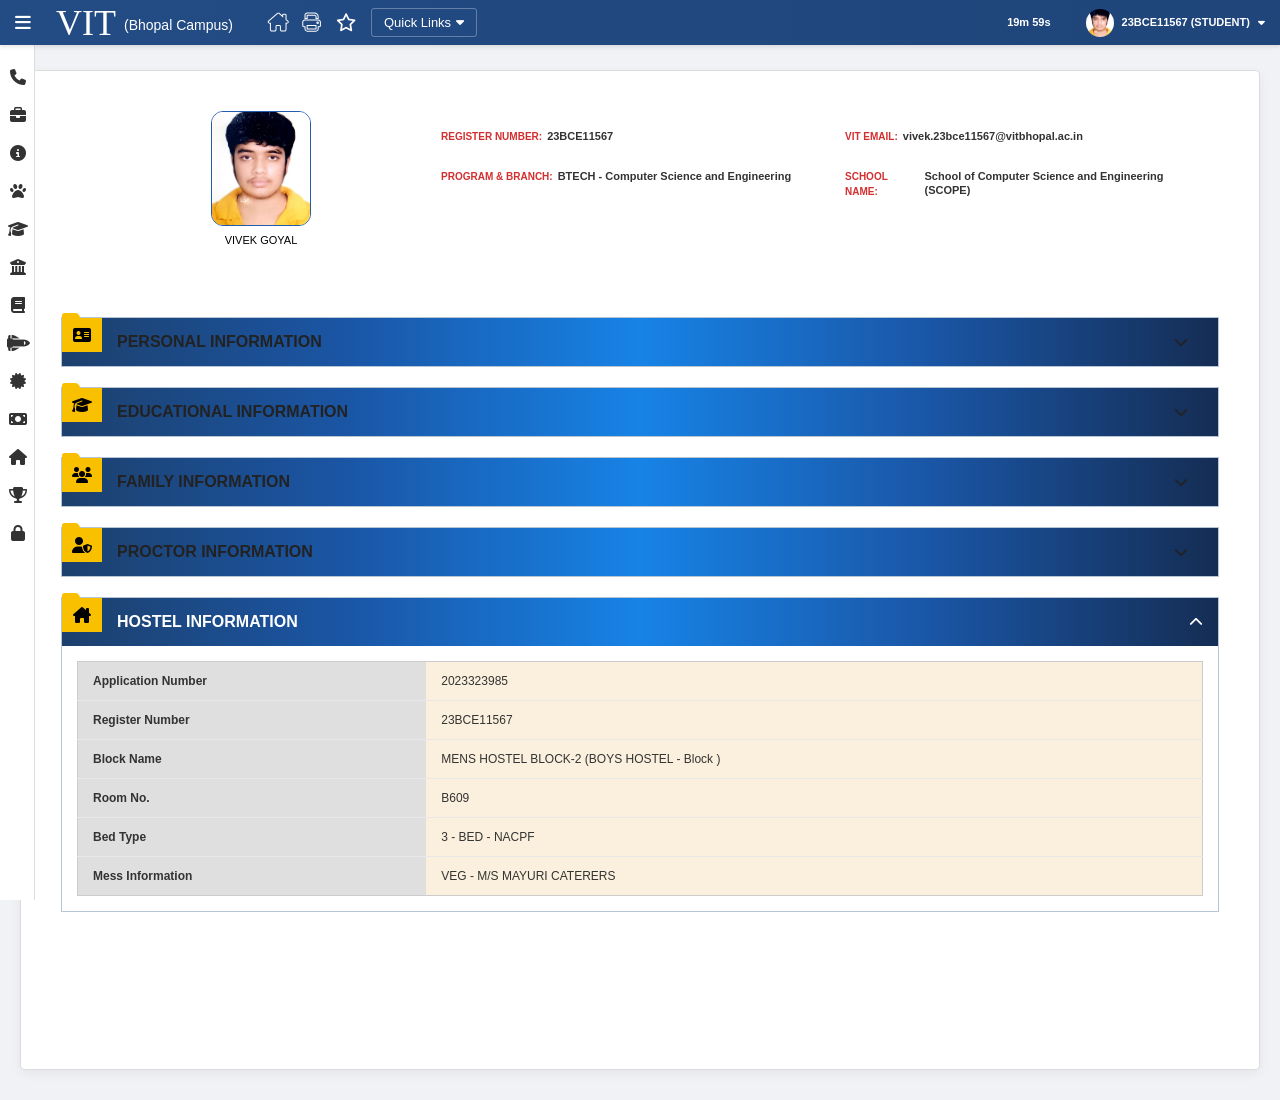
==== index.html @ 30257c35 "Update user and family details" ====
<!DOCTYPE html>
<html lang="en">

<head>
    <meta charset="UTF-8">
    <meta name="viewport" content="width=720">
    <title>VIT Bhopal Student Portal Clone</title>
    <link rel="stylesheet" href="styles.css?v=2">
    <!-- FontAwesome for Icons -->
    <link rel="stylesheet" href="https://cdnjs.cloudflare.com/ajax/libs/font-awesome/6.4.0/css/all.min.css">
    <!-- Google Fonts -->
</head>

<body>

    <!-- Top Navbar -->
    <nav class="navbar">
        <div class="nav-left">
            <button class="hamburger-btn" id="hamburger-btn"><i class="fa-solid fa-bars"></i></button>
            <div class="logo-group">
                <span class="vit-logo">VIT</span>
                <span class="campus-text">(Bhopal Campus)</span>
            </div>
            <div class="nav-actions">
                <button class="icon-btn"><i class="fa-solid fa-house-chimney" style="color: transparent; -webkit-text-stroke: 1px #ffffff;"></i></button>
                <button class="icon-btn"><i class="fa-solid fa-print" style="color: transparent; -webkit-text-stroke: 1px #ffffff;"></i></button>
                <button class="icon-btn"><i class="fa-regular fa-star"></i></button>
                <button class="dropdown-btn">Quick Links <i class="fa-solid fa-caret-down"
                        style="margin-left:5px;"></i></button>
            </div>
        </div>
        <div class="nav-right">
            <div class="session-timer">
                <span id="session-timer">Session Time : 17m 22s</span>
            </div>
            <div class="user-profile-nav">
                <img src="image.png" alt="User" class="avatar-small">
                <span class="user-id">23BCE11567 (STUDENT) <i class="fa-solid fa-caret-down"
                        style="margin-left:5px;"></i></span>
            </div>
        </div>
    </nav>

    <div class="main-container">
        <!-- Left Sidebar -->
        <aside class="sidebar" id="sidebar">
            <div class="sidebar-item">
                <button class="sidebar-icon"><i class="fa-solid fa-phone"></i></button>
                <div class="popup-menu" style="min-width: 150px; padding:0;">
                    <div class="popup-item" style="padding: 10px 20px;"><i class="fa-solid fa-phone"
                            style="font-size:12px; margin-right: 5px"></i> Contact Us</div>
                </div>
            </div>
            <div class="sidebar-item">
                <button class="sidebar-icon"><i class="fa-solid fa-briefcase"></i></button>
                <div class="popup-menu">
                    <div class="popup-title">My Info</div>
                    <a href="profile.html" class="popup-item" style="text-decoration:none; color:inherit; display:block;"><i class="fa-regular fa-circle-dot"></i> Profile</a>
                    <a href="credentials.html" class="popup-item" style="text-decoration:none; color:inherit; display:block;"><i class="fa-regular fa-circle-dot"></i> Credentials</a>
                    <div class="popup-item"><i class="fa-regular fa-circle-dot"></i> Acknowledgement View</div>
                    <div class="popup-item"><i class="fa-regular fa-circle-dot"></i> Student Bank Info</div>
                    <div class="popup-item"><i class="fa-regular fa-circle-dot"></i> AAPAR ID Upload</div>
                </div>
            </div>
            <div class="sidebar-item">
                <button class="sidebar-icon"><i class="fa-solid fa-circle-info"></i></button>
                <div class="popup-menu">
                    <div class="popup-title">Info Corner</div>
                    <div class="popup-item"><i class="fa-regular fa-circle-dot"></i> FAQ</div>
                    <div class="popup-item"><i class="fa-regular fa-circle-dot"></i> Spotlight</div>
                    <div class="popup-item"><i class="fa-regular fa-circle-dot"></i> General</div>
                </div>
            </div>
            <div class="sidebar-item">
                <button class="sidebar-icon"><i class="fa-solid fa-paw"></i></button>
                <div class="popup-menu">
                    <div class="popup-title">Proctor</div>
                    <div class="popup-item"><i class="fa-regular fa-circle-dot"></i> Proctor Details</div>
                    <div class="popup-item"><i class="fa-regular fa-circle-dot"></i> Proctor Message</div>
                </div>
            </div>
            <div class="sidebar-item">
                <button class="sidebar-icon"><i class="fa-solid fa-graduation-cap"></i></button>
                <div class="popup-menu">
                    <div class="popup-title">Academics</div>
                    <div class="popup-item"><i class="fa-regular fa-circle-dot"></i> Faculty Info</div>
                    <div class="popup-item"><i class="fa-regular fa-circle-dot"></i> Class Messages</div>
                    <div class="popup-item"><i class="fa-regular fa-circle-dot"></i> My Curriculum</div>
                    <div class="popup-item"><i class="fa-regular fa-circle-dot"></i> Time Table</div>
                    <div class="popup-item"><i class="fa-regular fa-circle-dot"></i> Class Attendance</div>
                    <div class="popup-item"><i class="fa-regular fa-circle-dot"></i> Course Page</div>
                    <div class="popup-item"><i class="fa-regular fa-circle-dot"></i> QCM View</div>
                    <div class="popup-item"><i class="fa-regular fa-circle-dot"></i> Academics Calendar</div>
                    <div class="popup-item"><i class="fa-regular fa-circle-dot"></i> Course Withdraw</div>
                </div>
            </div>
            <div class="sidebar-item">
                <button class="sidebar-icon"><i class="fa-solid fa-building-columns"></i></button>
                <div class="popup-menu">
                    <div class="popup-title">Research</div>
                    <div class="popup-item"><i class="fa-regular fa-circle-dot"></i> My Research Profile</div>
                    <div class="popup-item"><i class="fa-regular fa-circle-dot"></i> Course Work Registration</div>
                    <div class="popup-item"><i class="fa-regular fa-circle-dot"></i> Registration Status</div>
                    <div class="popup-item"><i class="fa-regular fa-circle-dot"></i> Meeting info</div>
                </div>
            </div>
            <div class="sidebar-item">
                <button class="sidebar-icon"><i class="fa-solid fa-book"></i></button>
                <div class="popup-menu">
                    <div class="popup-title">Examination</div>
                    <div class="popup-item"><i class="fa-regular fa-circle-dot"></i> Exam Schedule</div>
                    <div class="popup-item"><i class="fa-regular fa-circle-dot"></i> Online Exam Schedule</div>
                    <div class="popup-item"><i class="fa-regular fa-circle-dot"></i> Offline Exam Schedule</div>
                    <div class="popup-item"><i class="fa-regular fa-circle-dot"></i> Marks</div>
                    <div class="popup-item"><i class="fa-regular fa-circle-dot"></i> Grades</div>
                    <div class="popup-item"><i class="fa-regular fa-circle-dot"></i> Paper See/Rev</div>
                    <div class="popup-item"><i class="fa-regular fa-circle-dot"></i> Grade History</div>
                    <div class="popup-item"><i class="fa-regular fa-circle-dot"></i> Arrear/ReFAT Details</div>
                    <div class="popup-item"><i class="fa-regular fa-circle-dot"></i> Re-Exam Application</div>
                    <div class="popup-item"><i class="fa-regular fa-circle-dot"></i> Supplementry Registration</div>
                </div>
            </div>
            <div class="sidebar-item">
                <button class="sidebar-icon"><i class="fa-solid fa-space-shuttle shuttle-icon"></i></button>
                <div class="popup-menu">
                    <div class="popup-title">Services</div>
                    <div class="popup-item"><i class="fa-regular fa-circle-dot"></i> PAT Registration</div>
                    <div class="popup-item"><i class="fa-regular fa-circle-dot"></i> Transcript Request</div>
                    <div class="popup-item"><i class="fa-regular fa-circle-dot"></i> Late Hour Request</div>
                    <div class="popup-item"><i class="fa-regular fa-circle-dot"></i> Water Facility</div>
                    <div class="popup-item"><i class="fa-regular fa-circle-dot"></i> Transport Facility</div>
                </div>
            </div>
            <div class="sidebar-item">
                <button class="sidebar-icon"><i class="fa-solid fa-certificate"></i></button>
                <div class="popup-menu">
                    <div class="popup-title">Bonafide</div>
                    <div class="popup-item"><i class="fa-regular fa-circle-dot"></i> Apply Bonafide</div>
                </div>
            </div>
            <div class="sidebar-item">
                <button class="sidebar-icon"><i class="fa-solid fa-money-bill"></i></button>
                <div class="popup-menu">
                    <div class="popup-title">Online Payments</div>
                    <div class="popup-item"><i class="fa-regular fa-circle-dot"></i> Payments</div>
                    <div class="popup-item"><i class="fa-regular fa-circle-dot"></i> Payment Receipts</div>
                    <div class="popup-item"><i class="fa-regular fa-circle-dot"></i> Fees Intimation</div>
                    <div class="popup-item"><i class="fa-regular fa-circle-dot"></i> Hostel Fees Intimation</div>
                </div>
            </div>
            <div class="sidebar-item">
                <button class="sidebar-icon"><i class="fa-solid fa-house"></i></button>
                <div class="popup-menu">
                    <div class="popup-title">Hostels</div>
                    <div class="popup-item"><i class="fa-regular fa-circle-dot"></i> Leave Request</div>
                    <div class="popup-item"><i class="fa-regular fa-circle-dot"></i> Leave History</div>
                    <div class="popup-item"><i class="fa-regular fa-circle-dot"></i> Biometric Report</div>
                    <div class="popup-item"><i class="fa-regular fa-circle-dot"></i> Hostel Room Allotment</div>
                </div>
            </div>
            <div class="sidebar-item">
                <button class="sidebar-icon"><i class="fa-solid fa-trophy"></i></button>
                <div class="popup-menu">
                    <div class="popup-title">SW Events</div>
                    <div class="popup-item"><i class="fa-regular fa-circle-dot"></i> Event Requisition</div>
                    <div class="popup-item"><i class="fa-regular fa-circle-dot"></i> Event Attendance</div>
                    <div class="popup-item"><i class="fa-regular fa-circle-dot"></i> Event Registration</div>
                </div>
            </div>
            <div class="sidebar-item">
                <button class="sidebar-icon"><i class="fa-solid fa-lock"></i></button>
                <div class="popup-menu">
                    <div class="popup-title">My Account</div>
                    <div class="popup-item"><i class="fa-regular fa-circle-dot"></i> Backup Codes</div>
                    <div class="popup-item"><i class="fa-regular fa-circle-dot"></i> Change Password</div>
                </div>
            </div>
        </aside>

        <!-- Main Content Area -->
        <main class="content-area">

            <!-- Profile Header -->
            <div class="profile-header">
                <div class="profile-photo-container">
                    <img src="image.png" alt="Profile Photo" class="profile-photo">
                    <div class="profile-name">VIVEK GOYAL</div>
                </div>

                <div class="profile-info-grid">
                    <div class="info-col">
                        <div class="info-item">
                            <span class="info-label">REGISTER NUMBER:</span>
                            <span class="info-value">23BCE11567</span>
                        </div>
                        <div class="info-item">
                            <span class="info-label">PROGRAM & BRANCH:</span>
                            <span class="info-value">BTECH - Computer Science and Engineering</span>
                        </div>
                    </div>
                    <div class="info-col">
                        <div class="info-item">
                            <span class="info-label">VIT EMAIL:</span>
                            <span class="info-value">vivek.23bce11567@vitbhopal.ac.in</span>
                        </div>
                        <div class="info-item">
                            <span class="info-label">SCHOOL NAME:</span>
                            <span class="info-value">School of Computer Science and Engineering (SCOPE)</span>
                        </div>
                    </div>
                </div>
            </div>

            <!-- Accordions -->
            <div class="accordions-container">

                <!-- Accordion 1 -->
                <div class="accordion">
                    <div class="accordion-header">
                        <div class="accordion-header-left">
                            <div class="icon-badge"><i class="fa-solid fa-address-card"></i></div>
                            <span class="accordion-title">PERSONAL INFORMATION</span>
                        </div>
                        <i class="fa-solid fa-chevron-down chevron"></i>
                    </div>
                    <div class="accordion-content">
                        <div class="table-container">
                            <table class="info-table">
                                <tbody>
                                    <tr>
                                        <td class="col-label">APPLICATION NUMBER</td>
                                        <td class="col-value">2023323985</td>
                                    </tr>
                                    <tr>
                                        <td class="col-label">STUDENT NAME</td>
                                        <td class="col-value">VIVEK GOYAL</td>
                                    </tr>
                                    <tr>
                                        <td class="col-label">DATE OF BIRTH</td>
                                        <td class="col-value">20-12-2004</td>
                                    </tr>
                                    <tr>
                                        <td class="col-label">GENDER</td>
                                        <td class="col-value">MALE</td>
                                    </tr>
                                    <tr>
                                        <td class="col-label">NATIVE LANGUAGE</td>
                                        <td class="col-value">HINDI</td>
                                    </tr>
                                    <tr>
                                        <td class="col-label">NATIVE STATE</td>
                                        <td class="col-value">MADHYA PRADESH</td>
                                    </tr>
                                    <tr>
                                        <td class="col-label">BLOOD GROUP</td>
                                        <td class="col-value">A+</td>
                                    </tr>
                                    <tr>
                                        <td class="col-label">PHYSICALLY CHALLENGED</td>
                                        <td class="col-value">NO</td>
                                    </tr>
                                    <tr>
                                        <td class="col-label">COMMUNITY</td>
                                        <td class="col-value">GENERAL</td>
                                    </tr>
                                    <tr>
                                        <td class="col-label">RELIGION</td>
                                        <td class="col-value">HINDU</td>
                                    </tr>
                                    <tr>
                                        <td class="col-label">CASTE</td>
                                        <td class="col-value">NA</td>
                                    </tr>
                                    <tr>
                                        <td class="col-label">NATIONALITY</td>
                                        <td class="col-value">INDIAN</td>
                                    </tr>
                                    <tr>
                                        <td class="col-label">HOSTELLER</td>
                                        <td class="col-value">HOSTELLER</td>
                                    </tr>
                                    <tr>
                                        <td class="col-label">AADHAR NUMBER</td>
                                        <td class="col-value">520154092437</td>
                                    </tr>
                                    <tr>
                                        <td class="col-label">NATS NUMBER</td>
                                        <td class="col-value">NATS NUMBER</td>
                                    </tr>
                                    <tr class="row-separator">
                                        <td colspan="2">CURRENT ADDRESS</td>
                                    </tr>
                                    <tr>
                                        <td class="col-label">STREET NAME</td>
                                        <td class="col-value">THAKUR BABA ROAD</td>
                                    </tr>
                                    <tr>
                                        <td class="col-label">AREA NAME</td>
                                        <td class="col-value">BHAWANIPURA</td>
                                    </tr>
                                    <tr>
                                        <td class="col-label">CITY</td>
                                        <td class="col-value">GWALIOR</td>
                                    </tr>
                                    <tr>
                                        <td class="col-label">STATE</td>
                                        <td class="col-value">MADHYA PRADESH</td>
                                    </tr>
                                    <tr>
                                        <td class="col-label">COUNTRY</td>
                                        <td class="col-value">INDIA</td>
                                    </tr>
                                    <tr>
                                        <td class="col-label">PINCODE</td>
                                        <td class="col-value">475110</td>
                                    </tr>
                                    <tr>
                                        <td class="col-label">PHONE NUMBER(LAND LINE)</td>
                                        <td class="col-value">NA</td>
                                    </tr>
                                    <tr>
                                        <td class="col-label">EMAIL</td>
                                        <td class="col-value">goyaldeep38@gmail.com</td>
                                    </tr>
                                    <tr class="row-separator">
                                        <td colspan="2">PERMANENT ADDRESS</td>
                                    </tr>
                                    <tr>
                                        <td class="col-label">STREET NAME</td>
                                        <td class="col-value">THAKUR BABA ROAD</td>
                                    </tr>
                                    <tr>
                                        <td class="col-label">AREA NAME</td>
                                        <td class="col-value">BHAWANIPURA</td>
                                    </tr>
                                    <tr>
                                        <td class="col-label">CITY</td>
                                        <td class="col-value">GWALIOR</td>
                                    </tr>
                                    <tr>
                                        <td class="col-label">STATE</td>
                                        <td class="col-value">MADHYA PRADESH</td>
                                    </tr>
                                    <tr>
                                        <td class="col-label">COUNTRY</td>
                                        <td class="col-value">INDIA</td>
                                    </tr>
                                    <tr>
                                        <td class="col-label">PINCODE</td>
                                        <td class="col-value">475110</td>
                                    </tr>
                                    <tr>
                                        <td class="col-label">PHONE NUMBER(LAND LINE)</td>
                                        <td class="col-value">NA</td>
                                    </tr>
                                    <tr>
                                        <td class="col-label">EMAIL</td>
                                        <td class="col-value">goyaldeep38@gmail.com</td>
                                    </tr>
                                    <tr>
                                        <td class="col-label">PHONE MOBILE NUMBER</td>
                                        <td class="col-value">9926920631</td>
                                    </tr>
                                </tbody>
                            </table>
                        </div>
                    </div>
                </div>

                <!-- Accordion 2 -->
                <div class="accordion">
                    <div class="accordion-header">
                        <div class="accordion-header-left">
                            <div class="icon-badge"><i class="fa-solid fa-graduation-cap"></i></div>
                            <span class="accordion-title">EDUCATIONAL INFORMATION</span>
                        </div>
                        <i class="fa-solid fa-chevron-down chevron"></i>
                    </div>
                    <div class="accordion-content">
                        <div class="table-container">
                            <table class="info-table">
                                <tbody>
                                    <tr>
                                        <td class="col-label">APPLIED DEGREE</td>
                                        <td class="col-value">UG</td>
                                    </tr>
                                    <tr>
                                        <td class="col-label">EDUCATIONAL QUALIFICATION</td>
                                        <td class="col-value">12TH/INTERMEDIATE</td>
                                    </tr>
                                    <tr>
                                        <td class="col-label">BRANCH / GROUP STUDIED</td>
                                        <td class="col-value">PCM</td>
                                    </tr>
                                    <tr>
                                        <td class="col-label">SCHOOL NAME</td>
                                        <td class="col-value">RASS JB PUBLIC SCHOO</td>
                                    </tr>
                                    <tr>
                                        <td class="col-label">MEDIUM OF STUDY</td>
                                        <td class="col-value">ENGLISH</td>
                                    </tr>
                                    <tr>
                                        <td class="col-label">BOARD / UNIVERSITY</td>
                                        <td class="col-value">CENTRAL BOARD OF SECONDARY EDUCATION</td>
                                    </tr>
                                    <tr>
                                        <td class="col-label">REGISTER NO/ ROLL NO</td>
                                        <td class="col-value">19627443</td>
                                    </tr>
                                    <tr>
                                        <td class="col-label">CLASS OBTAINED</td>
                                        <td class="col-value">FIRST CLASS</td>
                                    </tr>
                                    <tr>
                                        <td class="col-label">YEAR OF PASSING/ PASSED</td>
                                        <td class="col-value">2023</td>
                                    </tr>
                                    <tr>
                                        <td class="col-label">MONTH OF PASSING/ PASSED</td>
                                        <td class="col-value">MAY</td>
                                    </tr>
                                    <tr class="row-separator">
                                        <td colspan="2">SCHOOL / COLLEGE ADDRESS</td>
                                    </tr>
                                    <tr>
                                        <td class="col-label">AREA NAME</td>
                                        <td class="col-value">SAMUDAN GWALIOR ROAD</td>
                                    </tr>
                                    <tr>
                                        <td class="col-label">CITY / DISTRICT NAME</td>
                                        <td class="col-value">GWALIOR</td>
                                    </tr>
                                    <tr>
                                        <td class="col-label">STATE NAME</td>
                                        <td class="col-value">MADHYA PRADESH</td>
                                    </tr>
                                    <tr>
                                        <td class="col-label">PINCODE / ZIPCODE</td>
                                        <td class="col-value">475110</td>
                                    </tr>
                                    <tr>
                                        <td class="col-label">PHONE NUMBER(LAND LINE)</td>
                                        <td class="col-value">NA</td>
                                    </tr>
                                    <tr>
                                        <td class="col-label">BREAK IN STUDY</td>
                                        <td class="col-value">NO</td>
                                    </tr>
                                    <tr>
                                        <td class="col-label">REASON</td>
                                        <td class="col-value">-</td>
                                    </tr>
                                </tbody>
                            </table>
                        </div>
                    </div>
                </div>

                <!-- Accordion 3 -->
                <div class="accordion">
                    <div class="accordion-header">
                        <div class="accordion-header-left">
                            <div class="icon-badge"><i class="fa-solid fa-users"></i></div>
                            <span class="accordion-title">FAMILY INFORMATION</span>
                        </div>
                        <i class="fa-solid fa-chevron-down chevron"></i>
                    </div>
                    <div class="accordion-content">
                        <div class="table-container">
                            <table class="info-table">
                                <tbody>
                                    <tr>
                                        <td class="col-label">NO.OF BROTHERS</td>
                                        <td class="col-value">0</td>
                                    </tr>
                                    <tr>
                                        <td class="col-label">NO.OF SISTERS</td>
                                        <td class="col-value">1</td>
                                    </tr>
                                    <tr>
                                        <td class="col-label">IF BROTHER/SISTER STUDYING IN VIT</td>
                                        <td class="col-value">NO</td>
                                    </tr>
                                    <tr>
                                        <td class="col-label">STUDYING DETAILS</td>
                                        <td class="col-value">NA</td>
                                    </tr>
                                    <tr>
                                        <td class="col-label">IF BROTHER/SISTER STUDIED IN VIT</td>
                                        <td class="col-value">NO</td>
                                    </tr>
                                    <tr>
                                        <td class="col-label">STUDIED DETAILS</td>
                                        <td class="col-value">NA</td>
                                    </tr>
                                    <tr class="row-separator">
                                        <td colspan="2">FATHER DETAILS</td>
                                    </tr>
                                    <tr>
                                        <td class="col-label">FATHER NAME</td>
                                        <td class="col-value">MUKESH GOYAL</td>
                                    </tr>
                                    <tr>
                                        <td class="col-label">QUALIFICATION</td>
                                        <td class="col-value">MA</td>
                                    </tr>
                                    <tr>
                                        <td class="col-label">OCCUPATION</td>
                                        <td class="col-value">BUSINESS</td>
                                    </tr>
                                    <tr>
                                        <td class="col-label">ORGANIZATION</td>
                                        <td class="col-value">JEWELLERY SHOP</td>
                                    </tr>
                                    <tr>
                                        <td class="col-label">EMP.ID(IF EMPLOYED IN VIT)</td>
                                        <td class="col-value">NA</td>
                                    </tr>
                                    <tr>
                                        <td class="col-label">MOBILE NUMBER</td>
                                        <td class="col-value">9926920631</td>
                                    </tr>
                                    <tr>
                                        <td class="col-label">EMAIL</td>
                                        <td class="col-value">goyaldeep38@gmail.com</td>
                                    </tr>
                                    <tr>
                                        <td class="col-label">ANNUAL INCOME</td>
                                        <td class="col-value">400001 TO 500000</td>
                                    </tr>
                                    <tr>
                                        <td class="col-label">OFFICIAL ADDRESS(AREA NAME)</td>
                                        <td class="col-value">THAKUR BABA ROAD BHAWANIPURA</td>
                                    </tr>
                                    <tr>
                                        <td class="col-label">STATE</td>
                                        <td class="col-value">MADHYA PRADESH</td>
                                    </tr>
                                    <tr>
                                        <td class="col-label">CITY/DISTRICT</td>
                                        <td class="col-value">GWALIOR</td>
                                    </tr>
                                    <tr>
                                        <td class="col-label">PINCODE/ZIPCODE</td>
                                        <td class="col-value">475110</td>
                                    </tr>
                                    <tr>
                                        <td class="col-label">PHONE NUMBER(LAND LINE)</td>
                                        <td class="col-value">NA</td>
                                    </tr>
                                    <tr>
                                        <td class="col-label">DESIGNATION</td>
                                        <td class="col-value">OWNER</td>
                                    </tr>
                                    <tr>
                                        <td class="col-label">GUARDIAN INFO</td>
                                        <td class="col-value">FATHER</td>
                                    </tr>
                                </tbody>
                            </table>
                        </div>
                    </div>
                </div>

                <!-- Accordion 4 -->
                <div class="accordion">
                    <div class="accordion-header">
                        <div class="accordion-header-left">
                            <div class="icon-badge"><i class="fa-solid fa-user-shield"></i></div>
                            <span class="accordion-title">PROCTOR INFORMATION</span>
                        </div>
                        <i class="fa-solid fa-chevron-down chevron"></i>
                    </div>
                    <div class="accordion-content">
                        <div class="table-container">
                            <table class="info-table">
                                <tbody>
                                    <tr>
                                        <td class="col-label">FACULTY ID</td>
                                        <td class="col-value">100208</td>
                                    </tr>
                                    <tr>
                                        <td class="col-label">FACULTY NAME</td>
                                        <td class="col-value">NAVNEET KUMAR VERMA</td>
                                    </tr>
                                    <tr>
                                        <td class="col-label">FACULTY DESIGNATION</td>
                                        <td class="col-value">Associate Professor Grade 2</td>
                                    </tr>
                                    <tr>
                                        <td class="col-label">SCHOOL</td>
                                        <td class="col-value">School of Applied Science and Language</td>
                                    </tr>
                                    <tr>
                                        <td class="col-label">CABIN</td>
                                        <td class="col-value">null</td>
                                    </tr>
                                    <tr>
                                        <td class="col-label">FACULTY DEPARTMENT</td>
                                        <td class="col-value">SASL-Department</td>
                                    </tr>
                                    <tr>
                                        <td class="col-label">FACULTY EMAIL</td>
                                        <td class="col-value">navneet.verma@vitbhopal.ac.in</td>
                                    </tr>
                                    <tr>
                                        <td class="col-label">FACULTY INTERCOM</td>
                                        <td class="col-value"></td>
                                    </tr>
                                    <tr>
                                        <td class="col-label">FACULTY MOBILE NUMBER</td>
                                        <td class="col-value">9598663322</td>
                                    </tr>
                                </tbody>
                            </table>
                        </div>
                    </div>
                </div>

                <!-- Accordion 5 (Expanded by default) -->
                <div class="accordion active">
                    <div class="accordion-header">
                        <div class="accordion-header-left">
                            <div class="icon-badge"><i class="fa-solid fa-house-chimney"></i></div>
                            <span class="accordion-title">HOSTEL INFORMATION</span>
                        </div>
                        <i class="fa-solid fa-chevron-down chevron"></i>
                    </div>
                    <div class="accordion-content" style="display: block;">
                        <div class="table-container">
                            <table class="info-table">
                                <tbody>
                                    <tr>
                                        <td class="col-label">Application Number</td>
                                        <td class="col-value">2023323985</td>
                                    </tr>
                                    <tr>
                                        <td class="col-label">Register Number</td>
                                        <td class="col-value">23BCE11567</td>
                                    </tr>
                                    <tr>
                                        <td class="col-label">Block Name</td>
                                        <td class="col-value">MENS HOSTEL BLOCK-2 (BOYS HOSTEL - Block )</td>
                                    </tr>
                                    <tr>
                                        <td class="col-label">Room No.</td>
                                        <td class="col-value">B609</td>
                                    </tr>
                                    <tr>
                                        <td class="col-label">Bed Type</td>
                                        <td class="col-value">3 - BED - NACPF</td>
                                    </tr>
                                    <tr>
                                        <td class="col-label">Mess Information</td>
                                        <td class="col-value">VEG - M/S MAYURI CATERERS</td>
                                    </tr>
                                </tbody>
                            </table>
                        </div>
                    </div>
                </div>

            </div>
        </main>
    </div>

    <script src="script.js"></script>
    <!-- VTOP Menu Drawer -->
    <div class="vtop-drawer-overlay" id="vtopDrawerOverlay"></div>
    <div class="vtop-drawer" id="vtopDrawer">
        <div class="vtop-drawer-header">
            <span>VTOP Menu</span>
            <button class="drawer-close-btn" id="drawerCloseBtn"><i class="fa-solid fa-bars"></i></button>
        </div>
        <div class="vtop-drawer-body">
            <a href="#" class="drawer-item-link">
                <div><i class="fa-solid fa-phone"></i> Contact Us</div>
            </a>
            
            <div class="drawer-item accordion-drawer active">
                <div class="drawer-item-header">
                    <div><i class="fa-solid fa-briefcase"></i> My Info</div>
                    <i class="fa-solid fa-chevron-down drawer-chevron"></i>
                </div>
                <div class="drawer-submenu">
                    <a href="profile.html"><i class="fa-regular fa-circle-dot"></i> Profile</a>
                    <a href="credentials.html"><i class="fa-regular fa-circle-dot"></i> Credentials</a>
                    <a href="#"><i class="fa-regular fa-circle-dot"></i> Acknowledgement View</a>
                    <a href="#"><i class="fa-regular fa-circle-dot"></i> Student Bank Info</a>
                    <a href="#"><i class="fa-regular fa-circle-dot"></i> AAPAR ID Upload</a>
                </div>
            </div>
            
            <div class="drawer-item accordion-drawer">
                <div class="drawer-item-header">
                    <div><i class="fa-solid fa-circle-info"></i> Info Corner</div>
                    <i class="fa-solid fa-chevron-down drawer-chevron"></i>
                </div>
                <div class="drawer-submenu">
                    <a href="#"><i class="fa-regular fa-circle-dot"></i> FAQ</a>
                    <a href="#"><i class="fa-regular fa-circle-dot"></i> Spotlight</a>
                    <a href="#"><i class="fa-regular fa-circle-dot"></i> General</a>
                </div>
            </div>
            
            <div class="drawer-item accordion-drawer">
                <div class="drawer-item-header">
                    <div><i class="fa-solid fa-paw"></i> Proctor</div>
                    <i class="fa-solid fa-chevron-down drawer-chevron"></i>
                </div>
                <div class="drawer-submenu">
                    <a href="#"><i class="fa-regular fa-circle-dot"></i> Proctor Details</a>
                    <a href="#"><i class="fa-regular fa-circle-dot"></i> Proctor Message</a>
                </div>
            </div>

            <div class="drawer-item accordion-drawer">
                <div class="drawer-item-header">
                    <div><i class="fa-solid fa-graduation-cap"></i> Academics</div>
                    <i class="fa-solid fa-chevron-down drawer-chevron"></i>
                </div>
                <div class="drawer-submenu">
                    <a href="#"><i class="fa-regular fa-circle-dot"></i> Faculty Info</a>
                    <a href="#"><i class="fa-regular fa-circle-dot"></i> Class Messages</a>
                    <a href="#"><i class="fa-regular fa-circle-dot"></i> My Curriculum</a>
                    <a href="#"><i class="fa-regular fa-circle-dot"></i> Time Table</a>
                    <a href="#"><i class="fa-regular fa-circle-dot"></i> Class Attendance</a>
                    <a href="#"><i class="fa-regular fa-circle-dot"></i> Course Page</a>
                </div>
            </div>

            <div class="drawer-item accordion-drawer">
                <div class="drawer-item-header">
                    <div><i class="fa-solid fa-building-columns"></i> Research</div>
                    <i class="fa-solid fa-chevron-down drawer-chevron"></i>
                </div>
                <div class="drawer-submenu">
                    <a href="#"><i class="fa-regular fa-circle-dot"></i> My Research Profile</a>
                    <a href="#"><i class="fa-regular fa-circle-dot"></i> Course Work Registration</a>
                    <a href="#"><i class="fa-regular fa-circle-dot"></i> Registration Status</a>
                    <a href="#"><i class="fa-regular fa-circle-dot"></i> Meeting info</a>
                </div>
            </div>

            <div class="drawer-item accordion-drawer">
                <div class="drawer-item-header">
                    <div><i class="fa-solid fa-book"></i> Examination</div>
                    <i class="fa-solid fa-chevron-down drawer-chevron"></i>
                </div>
                <div class="drawer-submenu">
                    <a href="#"><i class="fa-regular fa-circle-dot"></i> Exam Schedule</a>
                    <a href="#"><i class="fa-regular fa-circle-dot"></i> Marks</a>
                    <a href="#"><i class="fa-regular fa-circle-dot"></i> Grades</a>
                </div>
            </div>

            <div class="drawer-item accordion-drawer">
                <div class="drawer-item-header">
                    <div><i class="fa-solid fa-space-shuttle shuttle-icon"></i> Services</div>
                    <i class="fa-solid fa-chevron-down drawer-chevron"></i>
                </div>
                <div class="drawer-submenu">
                    <a href="#"><i class="fa-regular fa-circle-dot"></i> PAT Registration</a>
                    <a href="#"><i class="fa-regular fa-circle-dot"></i> Transcript Request</a>
                </div>
            </div>

            <div class="drawer-item accordion-drawer">
                <div class="drawer-item-header">
                    <div><i class="fa-solid fa-certificate"></i> Bonafide</div>
                    <i class="fa-solid fa-chevron-down drawer-chevron"></i>
                </div>
                <div class="drawer-submenu">
                    <a href="#"><i class="fa-regular fa-circle-dot"></i> Apply Bonafide</a>
                </div>
            </div>

            <div class="drawer-item accordion-drawer">
                <div class="drawer-item-header">
                    <div><i class="fa-solid fa-money-bill"></i> Online Payments</div>
                    <i class="fa-solid fa-chevron-down drawer-chevron"></i>
                </div>
                <div class="drawer-submenu">
                    <a href="#"><i class="fa-regular fa-circle-dot"></i> Payments</a>
                </div>
            </div>

            <div class="drawer-item accordion-drawer">
                <div class="drawer-item-header">
                    <div><i class="fa-solid fa-house"></i> Hostels</div>
                    <i class="fa-solid fa-chevron-down drawer-chevron"></i>
                </div>
                <div class="drawer-submenu">
                    <a href="#"><i class="fa-regular fa-circle-dot"></i> Leave Request</a>
                </div>
            </div>

            <div class="drawer-item accordion-drawer">
                <div class="drawer-item-header">
                    <div><i class="fa-solid fa-trophy"></i> SW Events</div>
                    <i class="fa-solid fa-chevron-down drawer-chevron"></i>
                </div>
                <div class="drawer-submenu">
                    <a href="#"><i class="fa-regular fa-circle-dot"></i> Event Registration</a>
                </div>
            </div>

            <div class="drawer-item accordion-drawer">
                <div class="drawer-item-header">
                    <div><i class="fa-solid fa-lock"></i> My Account</div>
                    <i class="fa-solid fa-chevron-down drawer-chevron"></i>
                </div>
                <div class="drawer-submenu">
                    <a href="#"><i class="fa-regular fa-circle-dot"></i> Change Password</a>
                </div>
            </div>

        </div>
    </div>

</body>

</html>
---- styles.css ----
:root {
    --primary-blue: #3075b6;
    --secondary-blue: #3075b6;
    --tertiary-blue: #3075b6;
    --bg-light: #f0f2f5;
    --gold: #ffc107;
    --crimson: #d32f2f;
    --text-dark: #333;
    --text-light: #fff;
    --border-color: #ddd;
    --table-col-label: #e8e8e8;
    --table-col-value: #fbf0e1;
    --table-border: #ccc;
}

* {
    margin: 0;
    padding: 0;
    box-sizing: border-box;
}

body {
    font-family: Arial, Helvetica, sans-serif;
    background-color: var(--bg-light);
    color: var(--text-dark);
    font-size: 13px;
    line-height: 1.5;
    overflow-x: hidden;
}

/* Navbar */
.navbar {
    width: 100%;
    height: 45px;
    background: linear-gradient(to right, #234c85, #1f457a);
    display: flex;
    justify-content: space-between;
    align-items: center;
    padding: 0 15px;
    position: fixed;
    top: 0;
    left: 0;
    z-index: 1000;
    box-shadow: 0 2px 4px rgba(0,0,0,0.1);
}

.nav-left, .nav-right {
    display: flex;
    align-items: center;
    gap: 15px;
}

.hamburger-btn, .icon-btn {
    background: transparent;
    border: none;
    color: var(--text-light);
    font-size: 18px;
    cursor: pointer;
    display: flex;
    align-items: center;
    justify-content: center;
}

.hamburger-btn {
    margin-right: 10px;
}

.logo-group {
    display: flex;
    align-items: center;
    gap: 8px;
}

.vit-logo {
    color: var(--text-light);
    font-size: 36px;
    font-family: 'Times New Roman', Times, serif;
    font-weight: normal;
}

.campus-text {
    color: var(--text-light);
    font-size: 14px;
    margin-top: 5px;
}

.nav-actions {
    display: flex;
    align-items: center;
    gap: 15px;
    margin-left: 20px;
}

.dropdown-btn {
    background: transparent;
    border: 1px solid rgba(255, 255, 255, 0.3);
    border-radius: 3px;
    color: var(--text-light);
    padding: 6px 12px;
    cursor: pointer;
    font-size: 13px;
    display: flex;
    align-items: center;
}

.session-timer {
    color: var(--text-light);
    font-weight: 700;
    font-size: 11px;
    margin-right: 20px;
}

.user-profile-nav {
    display: flex;
    align-items: center;
    gap: 8px;
    cursor: pointer;
}

.avatar-small {
    width: 28px;
    height: 28px;
    border-radius: 50%;
    object-fit: cover;
}

.user-id {
    color: var(--text-light);
    font-weight: 600;
    font-size: 11px;
}

/* Layout Container */
.main-container {
    display: flex;
    margin-top: 50px;
    min-height: calc(100vh - 50px);
}

/* Sidebar */
.sidebar {
    width: 35px;
    background-color: #ffffff;
    border-right: 1px solid var(--border-color);
    display: flex;
    flex-direction: column;
    align-items: center;
    padding-top: 15px;
    position: fixed;
    top: 45px;
    bottom: 0;
    left: 0;
    z-index: 500;
    transition: transform 0.3s ease;
}

.sidebar.hidden {
    transform: translateX(-100%);
}

.sidebar-icon {
    width: 100%;
    padding: 8px 0;
    margin-bottom: 2px;
    background: transparent;
    border: 1px solid transparent;
    border-left: 3px solid transparent;
    color: var(--text-dark);
    font-size: 16px;
    cursor: pointer;
    transition: background-color 0.2s, border-left 0.2s, color 0.2s;
}

.sidebar-icon:hover {
    background-color: var(--bg-hover);
    color: var(--primary-color);
}

.sidebar-item {
    position: relative;
    width: 100%;
}

.sidebar-item.active .sidebar-icon {
    border: 1px solid #d2e3f5;
    border-left: 3px solid var(--primary-color);
    background-color: #f4f8fc;
    color: var(--primary-color);
}

.popup-menu {
    display: none;
    position: absolute;
    top: 0;
    left: 45px;
    background: #fdfdfd;
    border: 1px solid #dcdcdc;
    border-radius: 4px;
    min-width: 220px;
    box-shadow: 2px 2px 8px rgba(0,0,0,0.15);
    z-index: 1000;
    padding: 10px 0;
}

.popup-menu.show-popup {
    display: block;
}

.popup-title {
    font-weight: 700;
    text-align: center;
    padding: 0 10px 15px;
    border-bottom: 1px solid #eaeaea;
    margin-bottom: 10px;
    font-size: 12px;
    color: #333;
}

.popup-item {
    padding: 6px 20px;
    cursor: pointer;
    font-size: 12px;
    display: flex;
    align-items: center;
    gap: 12px;
    color: #333;
}

.popup-item:hover {
    background-color: #f0f0f0;
}

.popup-item i {
    font-size: 11px;
    color: #000;
}

/* Content Area */
.content-area {
    flex: 1;
    margin-left: 20px;
    margin-top: 20px;
    margin-right: 20px;
    margin-bottom: 30px;
    padding: 0;
    background-color: #ffffff;
    border: 1px solid #dcdcdc;
    border-radius: 4px;
    box-shadow: 0 4px 12px rgba(0,0,0,0.05);
    transition: margin-left 0.3s ease;
    min-height: 1000px;
}

.content-area.expanded {
    margin-left: 15px;
}

/* Profile Header */
.profile-header {
    background-color: transparent;
    border-radius: 0;
    padding: 40px 60px 40px 180px;
    display: flex;
    align-items: center;
    gap: 120px;
    margin-bottom: 30px;
    box-shadow: none;
    border-bottom: none;
}

.profile-photo-container {
    display: flex;
    flex-direction: column;
    align-items: center;
    gap: 8px;
    width: 120px;
}

.profile-photo {
    width: 100px;
    height: 115px;
    border: 1.5px solid #235cae;
    border-radius: 12px;
    padding: 0;
    object-fit: cover;
}

.profile-name {
    font-weight: 500;
    font-size: 11px;
    color: #000;
    text-transform: uppercase;
    text-align: center;
    line-height: 1.2;
}

.profile-info-grid {
    display: flex;
    gap: 50px;
    flex: 1;
    margin-top: -30px;
}

.info-col {
    display: flex;
    flex-direction: column;
    gap: 25px;
    flex: 1;
}

.info-item {
    display: flex;
    gap: 5px;
    align-items: baseline;
}

.info-label {
    color: var(--crimson);
    font-weight: bold;
    font-size: 10px;
    text-transform: uppercase;
    width: auto;
}

.info-value {
    color: var(--text-dark);
    font-size: 11px;
    line-height: 1.3;
    font-weight: bold;
}

/* Accordions */
.accordions-container {
    display: flex;
    flex-direction: column;
    gap: 20px;
    padding: 0 40px 40px 40px;
}

.accordion {
    border-radius: 0;
    border: 1px solid #b5c5d5;
    background-color: var(--text-light);
}

.accordion-header {
    width: 100%;
    height: 48px;
    background: linear-gradient(to right, #1d406d 0%, #1a56a6 25%, #1783e6 50%, #1a56a6 75%, #152d54 100%);
    display: flex;
    justify-content: space-between;
    align-items: center;
    padding: 0 15px 0 0;
    cursor: pointer;
    user-select: none;
}

.accordion-header-left {
    display: flex;
    align-items: center;
    gap: 15px;
    height: 100%;
}

.icon-badge {
    position: relative;
    width: 40px;
    height: 34px;
    background-color: #f9c000;
    display: flex;
    justify-content: center;
    align-items: center;
    color: #000;
    font-size: 16px;
    align-self: flex-start;
}

.icon-badge::before {
    content: '';
    position: absolute;
    top: -5px;
    left: 0;
    width: 18px;
    height: 5px;
    background-color: #f9c000;
    border-top-left-radius: 3px;
    border-top-right-radius: 6px;
}

.accordion-title {
    color: #222222;
    font-weight: 600;
    font-size: 16px;
    letter-spacing: 0px;
    text-transform: uppercase;
}

.accordion.active .accordion-title {
    color: #ffffff;
}

.chevron {
    color: #222222;
    font-size: 14px;
    font-weight: normal;
    padding-right: 15px;
    transition: transform 0.3s, color 0.3s;
}

.accordion.active .chevron {
    color: #ffffff;
    transform: rotate(180deg);
}

.accordion-content {
    display: none;
    padding: 0;
    background-color: var(--text-light);
}

/* Table styling for Hostel Info */
.table-container {
    padding: 15px;
    border-radius: 2px;
    overflow: hidden;
}

.info-table {
    width: 100%;
    border-collapse: collapse;
    border: 1px solid var(--table-border);
}

.info-table td {
    padding: 10px 15px;
    border-bottom: 1px solid #e8e8e8;
}

.info-table tr:last-child td {
    border-bottom: none;
}

.col-label {
    width: 31%;
    font-size: 12px;
    font-weight: 600;
    color: var(--text-dark);
}

.col-value {
    width: 69%;
    font-size: 12px;
    font-weight: 400;
    color: var(--text-dark);
}

.info-table tr:not(.row-separator) .col-label {
    background-color: #dfdfdf;
}

.info-table tr:not(.row-separator) .col-value {
    background-color: #fbf0dd;
}

.row-separator td {
    background-color: #aebbf5;
    color: #333;
    text-align: center;
    font-weight: 600;
    font-size: 11px;
    text-transform: uppercase;
    padding: 6px;
    border: none;
}

/* Mess Select Dropdown */
.mess-select {
    width: 100%;
    background-color: transparent;
    border: 1px solid transparent;
    font-family: Arial, Helvetica, sans-serif;
    font-size: 12px;
    color: var(--text-dark);
    padding: 2px 5px;
    cursor: pointer;
    outline: none;
    appearance: none;
    -webkit-appearance: none;
    -moz-appearance: none;
}

.mess-select:hover, .mess-select:focus {
    border: 1px solid #aaa;
    background-color: rgba(255,255,255,0.5);
    border-radius: 3px;
}

/* Custom dropdown arrow only visible on hover/focus */
.mess-select:hover {
    background-image: url("data:image/svg+xml;utf8,<svg fill='black' height='24' viewBox='0 0 24 24' width='24' xmlns='http://www.w3.org/2000/svg'><path d='M7 10l5 5 5-5z'/><path d='M0 0h24v24H0z' fill='none'/></svg>");
    background-repeat: no-repeat;
    background-position-x: 99%;
    background-position-y: center;
    background-size: 16px;
    padding-right: 20px;
}

/* Removed mobile media queries to maintain desktop view */

/* Credentials Page */
.credentials-header {
    padding: 15px 20px;
    border-bottom: 1px solid #ddd;
    margin-bottom: 20px;
}
.credentials-header h2 {
    margin: 0;
    font-size: 20px;
    color: #333;
    font-weight: normal;
}
.credentials-content {
    padding: 0 20px;
}
.cred-table {
    width: 100%;
    border-collapse: collapse;
    margin-bottom: 30px;
    border: 1px solid #ddd;
}
.cred-table th {
    background-color: #4a8eb9;
    color: white;
    font-size: 11px;
    font-weight: bold;
    padding: 6px 15px;
    text-align: center;
    border: 1px solid #ddd;
}
.cred-table td {
    padding: 6px 15px;
    font-size: 11px;
    border: 1px solid #ddd;
    color: #333;
}
.cred-table tbody tr:nth-child(odd) {
    background-color: #f9f9f9;
}
.cred-table tbody tr:nth-child(even) {
    background-color: #ffffff;
}
.cred-table a {
    color: #337ab7;
    text-decoration: none;
}
.cred-table a:hover {
    text-decoration: underline;
}

.wifi-panel {
    border: 1px solid #e0e0e0;
    border-radius: 3px;
    margin-bottom: 30px;
    background-color: #fcfcfc;
}
.wifi-panel-header {
    background-color: #f5f5f5;
    padding: 10px 15px;
    font-weight: bold;
    font-size: 14px;
    color: #337ab7;
    border-bottom: 1px solid #e0e0e0;
}
.wifi-section {
    padding: 15px 15px 0 15px;
}
.wifi-subheader {
    display: flex;
    align-items: center;
    font-size: 11px;
    color: #333;
    margin-bottom: 10px;
}
.blue-dot {
    width: 4px;
    height: 4px;
    background-color: #337ab7;
    border-radius: 50%;
    margin-right: 5px;
}
.wifi-info-table {
    width: 100%;
    border-collapse: collapse;
    margin-bottom: 5px;
}
.wifi-info-table td {
    padding: 8px 10px;
    font-size: 11px;
    border: 1px solid #e0e0e0;
    background-color: #ffffff;
}
.wifi-label {
    width: 25%;
    font-weight: normal;
    color: #333;
}
.wifi-value {
    width: 75%;
    color: #333;
}
.wifi-guidelines {
    padding: 0 15px 15px 15px;
    font-size: 11px;
    line-height: 1.5;
}
.red-text { color: #d9534f; }
.green-text { color: #008000; }
.bold { font-weight: bold; }
.guidelines-list {
    margin: 5px 0 15px 15px;
    padding-left: 15px;
    color: #333;
}
.guidelines-list li {
    margin-bottom: 3px;
}
.guidelines-list a {
    color: #337ab7;
    text-decoration: none;
}
.moodle-warning {
    color: #d9534f;
    font-size: 11px;
    margin-bottom: 30px;
}
.moodle-warning a {
    color: #337ab7;
    text-decoration: none;
}

/* VTOP Drawer Styles */
.vtop-drawer-overlay {
    position: fixed;
    top: 0;
    left: 0;
    width: 100vw;
    height: 100vh;
    background: rgba(0, 0, 0, 0.5);
    z-index: 9998;
    display: none;
}
.vtop-drawer-overlay.active {
    display: block;
}
.vtop-drawer {
    position: fixed;
    top: 0;
    left: -320px;
    width: 300px;
    height: 100vh;
    background: #ffffff;
    z-index: 9999;
    transition: left 0.3s ease;
    box-shadow: 2px 0 10px rgba(0,0,0,0.1);
}
.vtop-drawer.open {
    left: 0;
}
.vtop-drawer-header {
    height: 50px;
    background: linear-gradient(to right, #0056b3, #1a75ff);
    color: white;
    display: flex;
    align-items: center;
    justify-content: space-between;
    padding: 0 15px;
    font-size: 16px;
    font-weight: 500;
}
.drawer-close-btn {
    background: transparent;
    border: none;
    color: white;
    font-size: 18px;
    cursor: pointer;
}
.vtop-drawer-body {
    overflow-y: auto;
    height: calc(100vh - 50px);
    padding-bottom: 20px;
}
.drawer-item-header, .drawer-item-link {
    padding: 12px 20px;
    display: flex;
    align-items: center;
    color: #000;
    font-size: 13px;
    font-weight: 600;
    cursor: pointer;
    border-bottom: 1px solid #f0f0f0;
    justify-content: space-between;
    text-decoration: none;
}
.drawer-item-header:hover, .drawer-item-link:hover {
    background: #f9f9f9;
}
.drawer-item-header div, .drawer-item-link div {
    display: flex;
    align-items: center;
}
.drawer-item-header i:first-child, .drawer-item-link i:first-child {
    width: 20px;
    margin-right: 15px;
    font-size: 14px;
    color: #000;
}
.accordion-drawer.active .drawer-item-header {
    color: #0056b3;
    border: 1px solid #6398d8;
    border-radius: 4px;
    margin: 5px 15px;
    padding: 10px 15px;
    border-bottom: 1px solid #6398d8; /* override */
}
.accordion-drawer.active .drawer-item-header i {
    color: #0056b3;
}
.drawer-chevron {
    transition: transform 0.3s;
}
.accordion-drawer.active .drawer-chevron {
    transform: rotate(180deg);
}
.drawer-submenu {
    display: none;
    background: #ffffff;
    padding-bottom: 5px;
}
.accordion-drawer.active .drawer-submenu {
    display: block;
}
.drawer-submenu a {
    display: block;
    padding: 10px 20px 10px 50px;
    color: #333;
    text-decoration: none;
    font-size: 12px;
}
.drawer-submenu a:hover {
    background: #f0f0f0;
}
.drawer-submenu a i {
    margin-right: 10px;
    font-size: 10px;
}

.services-img-icon {
    width: 16px;
    height: 16px;
    object-fit: contain;
    margin-right: 15px;
    vertical-align: middle;
}
.sidebar-icon .services-img-icon {
    margin-right: 0;
    width: 18px;
    height: 18px;
}

.shuttle-icon {
    transform: scale(1.15);
    display: inline-block;
}
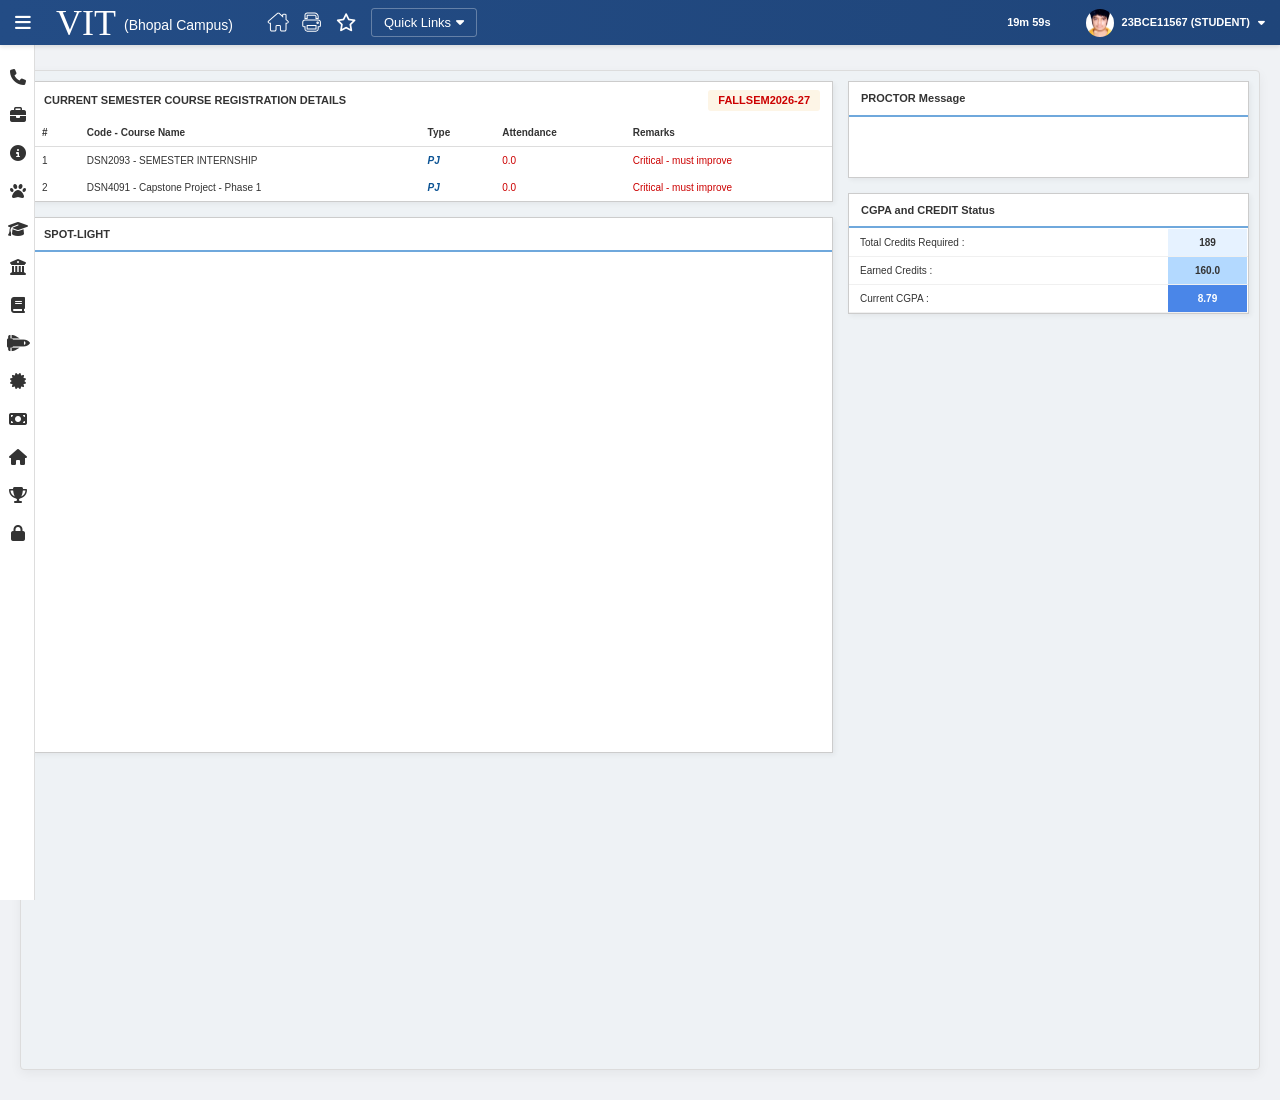
==== commit 5814ddb6: "Add new homepage layout as default index" ====
--- a/index.html
+++ b/index.html
@@ -178,491 +178,93 @@
         </aside>
 
         <!-- Main Content Area -->
-        <main class="content-area">
-
-            <!-- Profile Header -->
-            <div class="profile-header">
-                <div class="profile-photo-container">
-                    <img src="image.png" alt="Profile Photo" class="profile-photo">
-                    <div class="profile-name">VIVEK GOYAL</div>
-                </div>
-
-                <div class="profile-info-grid">
-                    <div class="info-col">
-                        <div class="info-item">
-                            <span class="info-label">REGISTER NUMBER:</span>
-                            <span class="info-value">23BCE11567</span>
-                        </div>
-                        <div class="info-item">
-                            <span class="info-label">PROGRAM & BRANCH:</span>
-                            <span class="info-value">BTECH - Computer Science and Engineering</span>
-                        </div>
-                    </div>
-                    <div class="info-col">
-                        <div class="info-item">
-                            <span class="info-label">VIT EMAIL:</span>
-                            <span class="info-value">vivek.23bce11567@vitbhopal.ac.in</span>
-                        </div>
-                        <div class="info-item">
-                            <span class="info-label">SCHOOL NAME:</span>
-                            <span class="info-value">School of Computer Science and Engineering (SCOPE)</span>
-                        </div>
-                    </div>
-                </div>
-            </div>
-
-            <!-- Accordions -->
-            <div class="accordions-container">
-
-                <!-- Accordion 1 -->
-                <div class="accordion">
-                    <div class="accordion-header">
-                        <div class="accordion-header-left">
-                            <div class="icon-badge"><i class="fa-solid fa-address-card"></i></div>
-                            <span class="accordion-title">PERSONAL INFORMATION</span>
-                        </div>
-                        <i class="fa-solid fa-chevron-down chevron"></i>
-                    </div>
-                    <div class="accordion-content">
-                        <div class="table-container">
-                            <table class="info-table">
-                                <tbody>
-                                    <tr>
-                                        <td class="col-label">APPLICATION NUMBER</td>
-                                        <td class="col-value">2023323985</td>
-                                    </tr>
-                                    <tr>
-                                        <td class="col-label">STUDENT NAME</td>
-                                        <td class="col-value">VIVEK GOYAL</td>
-                                    </tr>
-                                    <tr>
-                                        <td class="col-label">DATE OF BIRTH</td>
-                                        <td class="col-value">20-12-2004</td>
-                                    </tr>
-                                    <tr>
-                                        <td class="col-label">GENDER</td>
-                                        <td class="col-value">MALE</td>
-                                    </tr>
-                                    <tr>
-                                        <td class="col-label">NATIVE LANGUAGE</td>
-                                        <td class="col-value">HINDI</td>
-                                    </tr>
-                                    <tr>
-                                        <td class="col-label">NATIVE STATE</td>
-                                        <td class="col-value">MADHYA PRADESH</td>
-                                    </tr>
-                                    <tr>
-                                        <td class="col-label">BLOOD GROUP</td>
-                                        <td class="col-value">A+</td>
-                                    </tr>
-                                    <tr>
-                                        <td class="col-label">PHYSICALLY CHALLENGED</td>
-                                        <td class="col-value">NO</td>
-                                    </tr>
-                                    <tr>
-                                        <td class="col-label">COMMUNITY</td>
-                                        <td class="col-value">GENERAL</td>
-                                    </tr>
-                                    <tr>
-                                        <td class="col-label">RELIGION</td>
-                                        <td class="col-value">HINDU</td>
-                                    </tr>
-                                    <tr>
-                                        <td class="col-label">CASTE</td>
-                                        <td class="col-value">NA</td>
-                                    </tr>
-                                    <tr>
-                                        <td class="col-label">NATIONALITY</td>
-                                        <td class="col-value">INDIAN</td>
-                                    </tr>
-                                    <tr>
-                                        <td class="col-label">HOSTELLER</td>
-                                        <td class="col-value">HOSTELLER</td>
-                                    </tr>
-                                    <tr>
-                                        <td class="col-label">AADHAR NUMBER</td>
-                                        <td class="col-value">520154092437</td>
-                                    </tr>
-                                    <tr>
-                                        <td class="col-label">NATS NUMBER</td>
-                                        <td class="col-value">NATS NUMBER</td>
-                                    </tr>
-                                    <tr class="row-separator">
-                                        <td colspan="2">CURRENT ADDRESS</td>
-                                    </tr>
-                                    <tr>
-                                        <td class="col-label">STREET NAME</td>
-                                        <td class="col-value">THAKUR BABA ROAD</td>
-                                    </tr>
-                                    <tr>
-                                        <td class="col-label">AREA NAME</td>
-                                        <td class="col-value">BHAWANIPURA</td>
-                                    </tr>
-                                    <tr>
-                                        <td class="col-label">CITY</td>
-                                        <td class="col-value">GWALIOR</td>
-                                    </tr>
-                                    <tr>
-                                        <td class="col-label">STATE</td>
-                                        <td class="col-value">MADHYA PRADESH</td>
-                                    </tr>
-                                    <tr>
-                                        <td class="col-label">COUNTRY</td>
-                                        <td class="col-value">INDIA</td>
-                                    </tr>
-                                    <tr>
-                                        <td class="col-label">PINCODE</td>
-                                        <td class="col-value">475110</td>
-                                    </tr>
-                                    <tr>
-                                        <td class="col-label">PHONE NUMBER(LAND LINE)</td>
-                                        <td class="col-value">NA</td>
-                                    </tr>
-                                    <tr>
-                                        <td class="col-label">EMAIL</td>
-                                        <td class="col-value">goyaldeep38@gmail.com</td>
-                                    </tr>
-                                    <tr class="row-separator">
-                                        <td colspan="2">PERMANENT ADDRESS</td>
-                                    </tr>
-                                    <tr>
-                                        <td class="col-label">STREET NAME</td>
-                                        <td class="col-value">THAKUR BABA ROAD</td>
-                                    </tr>
-                                    <tr>
-                                        <td class="col-label">AREA NAME</td>
-                                        <td class="col-value">BHAWANIPURA</td>
-                                    </tr>
-                                    <tr>
-                                        <td class="col-label">CITY</td>
-                                        <td class="col-value">GWALIOR</td>
-                                    </tr>
-                                    <tr>
-                                        <td class="col-label">STATE</td>
-                                        <td class="col-value">MADHYA PRADESH</td>
-                                    </tr>
-                                    <tr>
-                                        <td class="col-label">COUNTRY</td>
-                                        <td class="col-value">INDIA</td>
-                                    </tr>
-                                    <tr>
-                                        <td class="col-label">PINCODE</td>
-                                        <td class="col-value">475110</td>
-                                    </tr>
-                                    <tr>
-                                        <td class="col-label">PHONE NUMBER(LAND LINE)</td>
-                                        <td class="col-value">NA</td>
-                                    </tr>
-                                    <tr>
-                                        <td class="col-label">EMAIL</td>
-                                        <td class="col-value">goyaldeep38@gmail.com</td>
-                                    </tr>
-                                    <tr>
-                                        <td class="col-label">PHONE MOBILE NUMBER</td>
-                                        <td class="col-value">9926920631</td>
-                                    </tr>
-                                </tbody>
-                            </table>
-                        </div>
-                    </div>
-                </div>
-
-                <!-- Accordion 2 -->
-                <div class="accordion">
-                    <div class="accordion-header">
-                        <div class="accordion-header-left">
-                            <div class="icon-badge"><i class="fa-solid fa-graduation-cap"></i></div>
-                            <span class="accordion-title">EDUCATIONAL INFORMATION</span>
-                        </div>
-                        <i class="fa-solid fa-chevron-down chevron"></i>
-                    </div>
-                    <div class="accordion-content">
-                        <div class="table-container">
-                            <table class="info-table">
-                                <tbody>
-                                    <tr>
-                                        <td class="col-label">APPLIED DEGREE</td>
-                                        <td class="col-value">UG</td>
-                                    </tr>
-                                    <tr>
-                                        <td class="col-label">EDUCATIONAL QUALIFICATION</td>
-                                        <td class="col-value">12TH/INTERMEDIATE</td>
-                                    </tr>
-                                    <tr>
-                                        <td class="col-label">BRANCH / GROUP STUDIED</td>
-                                        <td class="col-value">PCM</td>
-                                    </tr>
-                                    <tr>
-                                        <td class="col-label">SCHOOL NAME</td>
-                                        <td class="col-value">RASS JB PUBLIC SCHOO</td>
-                                    </tr>
-                                    <tr>
-                                        <td class="col-label">MEDIUM OF STUDY</td>
-                                        <td class="col-value">ENGLISH</td>
-                                    </tr>
-                                    <tr>
-                                        <td class="col-label">BOARD / UNIVERSITY</td>
-                                        <td class="col-value">CENTRAL BOARD OF SECONDARY EDUCATION</td>
-                                    </tr>
-                                    <tr>
-                                        <td class="col-label">REGISTER NO/ ROLL NO</td>
-                                        <td class="col-value">19627443</td>
-                                    </tr>
-                                    <tr>
-                                        <td class="col-label">CLASS OBTAINED</td>
-                                        <td class="col-value">FIRST CLASS</td>
-                                    </tr>
-                                    <tr>
-                                        <td class="col-label">YEAR OF PASSING/ PASSED</td>
-                                        <td class="col-value">2023</td>
-                                    </tr>
-                                    <tr>
-                                        <td class="col-label">MONTH OF PASSING/ PASSED</td>
-                                        <td class="col-value">MAY</td>
-                                    </tr>
-                                    <tr class="row-separator">
-                                        <td colspan="2">SCHOOL / COLLEGE ADDRESS</td>
-                                    </tr>
-                                    <tr>
-                                        <td class="col-label">AREA NAME</td>
-                                        <td class="col-value">SAMUDAN GWALIOR ROAD</td>
-                                    </tr>
-                                    <tr>
-                                        <td class="col-label">CITY / DISTRICT NAME</td>
-                                        <td class="col-value">GWALIOR</td>
-                                    </tr>
-                                    <tr>
-                                        <td class="col-label">STATE NAME</td>
-                                        <td class="col-value">MADHYA PRADESH</td>
-                                    </tr>
-                                    <tr>
-                                        <td class="col-label">PINCODE / ZIPCODE</td>
-                                        <td class="col-value">475110</td>
-                                    </tr>
-                                    <tr>
-                                        <td class="col-label">PHONE NUMBER(LAND LINE)</td>
-                                        <td class="col-value">NA</td>
-                                    </tr>
-                                    <tr>
-                                        <td class="col-label">BREAK IN STUDY</td>
-                                        <td class="col-value">NO</td>
-                                    </tr>
-                                    <tr>
-                                        <td class="col-label">REASON</td>
-                                        <td class="col-value">-</td>
-                                    </tr>
-                                </tbody>
-                            </table>
-                        </div>
-                    </div>
-                </div>
-
-                <!-- Accordion 3 -->
-                <div class="accordion">
-                    <div class="accordion-header">
-                        <div class="accordion-header-left">
-                            <div class="icon-badge"><i class="fa-solid fa-users"></i></div>
-                            <span class="accordion-title">FAMILY INFORMATION</span>
-                        </div>
-                        <i class="fa-solid fa-chevron-down chevron"></i>
-                    </div>
-                    <div class="accordion-content">
-                        <div class="table-container">
-                            <table class="info-table">
-                                <tbody>
-                                    <tr>
-                                        <td class="col-label">NO.OF BROTHERS</td>
-                                        <td class="col-value">0</td>
-                                    </tr>
-                                    <tr>
-                                        <td class="col-label">NO.OF SISTERS</td>
-                                        <td class="col-value">1</td>
-                                    </tr>
-                                    <tr>
-                                        <td class="col-label">IF BROTHER/SISTER STUDYING IN VIT</td>
-                                        <td class="col-value">NO</td>
-                                    </tr>
-                                    <tr>
-                                        <td class="col-label">STUDYING DETAILS</td>
-                                        <td class="col-value">NA</td>
-                                    </tr>
-                                    <tr>
-                                        <td class="col-label">IF BROTHER/SISTER STUDIED IN VIT</td>
-                                        <td class="col-value">NO</td>
-                                    </tr>
-                                    <tr>
-                                        <td class="col-label">STUDIED DETAILS</td>
-                                        <td class="col-value">NA</td>
-                                    </tr>
-                                    <tr class="row-separator">
-                                        <td colspan="2">FATHER DETAILS</td>
-                                    </tr>
-                                    <tr>
-                                        <td class="col-label">FATHER NAME</td>
-                                        <td class="col-value">MUKESH GOYAL</td>
-                                    </tr>
-                                    <tr>
-                                        <td class="col-label">QUALIFICATION</td>
-                                        <td class="col-value">MA</td>
-                                    </tr>
-                                    <tr>
-                                        <td class="col-label">OCCUPATION</td>
-                                        <td class="col-value">BUSINESS</td>
-                                    </tr>
-                                    <tr>
-                                        <td class="col-label">ORGANIZATION</td>
-                                        <td class="col-value">JEWELLERY SHOP</td>
-                                    </tr>
-                                    <tr>
-                                        <td class="col-label">EMP.ID(IF EMPLOYED IN VIT)</td>
-                                        <td class="col-value">NA</td>
-                                    </tr>
-                                    <tr>
-                                        <td class="col-label">MOBILE NUMBER</td>
-                                        <td class="col-value">9926920631</td>
-                                    </tr>
-                                    <tr>
-                                        <td class="col-label">EMAIL</td>
-                                        <td class="col-value">goyaldeep38@gmail.com</td>
-                                    </tr>
-                                    <tr>
-                                        <td class="col-label">ANNUAL INCOME</td>
-                                        <td class="col-value">400001 TO 500000</td>
-                                    </tr>
-                                    <tr>
-                                        <td class="col-label">OFFICIAL ADDRESS(AREA NAME)</td>
-                                        <td class="col-value">THAKUR BABA ROAD BHAWANIPURA</td>
-                                    </tr>
-                                    <tr>
-                                        <td class="col-label">STATE</td>
-                                        <td class="col-value">MADHYA PRADESH</td>
-                                    </tr>
-                                    <tr>
-                                        <td class="col-label">CITY/DISTRICT</td>
-                                        <td class="col-value">GWALIOR</td>
-                                    </tr>
-                                    <tr>
-                                        <td class="col-label">PINCODE/ZIPCODE</td>
-                                        <td class="col-value">475110</td>
-                                    </tr>
-                                    <tr>
-                                        <td class="col-label">PHONE NUMBER(LAND LINE)</td>
-                                        <td class="col-value">NA</td>
-                                    </tr>
-                                    <tr>
-                                        <td class="col-label">DESIGNATION</td>
-                                        <td class="col-value">OWNER</td>
-                                    </tr>
-                                    <tr>
-                                        <td class="col-label">GUARDIAN INFO</td>
-                                        <td class="col-value">FATHER</td>
-                                    </tr>
-                                </tbody>
-                            </table>
-                        </div>
-                    </div>
-                </div>
-
-                <!-- Accordion 4 -->
-                <div class="accordion">
-                    <div class="accordion-header">
-                        <div class="accordion-header-left">
-                            <div class="icon-badge"><i class="fa-solid fa-user-shield"></i></div>
-                            <span class="accordion-title">PROCTOR INFORMATION</span>
-                        </div>
-                        <i class="fa-solid fa-chevron-down chevron"></i>
-                    </div>
-                    <div class="accordion-content">
-                        <div class="table-container">
-                            <table class="info-table">
-                                <tbody>
-                                    <tr>
-                                        <td class="col-label">FACULTY ID</td>
-                                        <td class="col-value">100208</td>
-                                    </tr>
-                                    <tr>
-                                        <td class="col-label">FACULTY NAME</td>
-                                        <td class="col-value">NAVNEET KUMAR VERMA</td>
-                                    </tr>
-                                    <tr>
-                                        <td class="col-label">FACULTY DESIGNATION</td>
-                                        <td class="col-value">Associate Professor Grade 2</td>
-                                    </tr>
-                                    <tr>
-                                        <td class="col-label">SCHOOL</td>
-                                        <td class="col-value">School of Applied Science and Language</td>
-                                    </tr>
-                                    <tr>
-                                        <td class="col-label">CABIN</td>
-                                        <td class="col-value">null</td>
-                                    </tr>
-                                    <tr>
-                                        <td class="col-label">FACULTY DEPARTMENT</td>
-                                        <td class="col-value">SASL-Department</td>
-                                    </tr>
-                                    <tr>
-                                        <td class="col-label">FACULTY EMAIL</td>
-                                        <td class="col-value">navneet.verma@vitbhopal.ac.in</td>
-                                    </tr>
-                                    <tr>
-                                        <td class="col-label">FACULTY INTERCOM</td>
-                                        <td class="col-value"></td>
-                                    </tr>
-                                    <tr>
-                                        <td class="col-label">FACULTY MOBILE NUMBER</td>
-                                        <td class="col-value">9598663322</td>
-                                    </tr>
-                                </tbody>
-                            </table>
-                        </div>
-                    </div>
-                </div>
-
-                <!-- Accordion 5 (Expanded by default) -->
-                <div class="accordion active">
-                    <div class="accordion-header">
-                        <div class="accordion-header-left">
-                            <div class="icon-badge"><i class="fa-solid fa-house-chimney"></i></div>
-                            <span class="accordion-title">HOSTEL INFORMATION</span>
-                        </div>
-                        <i class="fa-solid fa-chevron-down chevron"></i>
-                    </div>
-                    <div class="accordion-content" style="display: block;">
-                        <div class="table-container">
-                            <table class="info-table">
-                                <tbody>
-                                    <tr>
-                                        <td class="col-label">Application Number</td>
-                                        <td class="col-value">2023323985</td>
-                                    </tr>
-                                    <tr>
-                                        <td class="col-label">Register Number</td>
-                                        <td class="col-value">23BCE11567</td>
-                                    </tr>
-                                    <tr>
-                                        <td class="col-label">Block Name</td>
-                                        <td class="col-value">MENS HOSTEL BLOCK-2 (BOYS HOSTEL - Block )</td>
-                                    </tr>
-                                    <tr>
-                                        <td class="col-label">Room No.</td>
-                                        <td class="col-value">B609</td>
-                                    </tr>
-                                    <tr>
-                                        <td class="col-label">Bed Type</td>
-                                        <td class="col-value">3 - BED - NACPF</td>
-                                    </tr>
-                                    <tr>
-                                        <td class="col-label">Mess Information</td>
-                                        <td class="col-value">VEG - M/S MAYURI CATERERS</td>
-                                    </tr>
-                                </tbody>
-                            </table>
-                        </div>
-                    </div>
-                </div>
-
-            </div>
-        </main>
+        <main class="content-area" style="background-color: #eef2f5;">
+    <div class="homepage-grid">
+        <div class="homepage-left">
+            <!-- CURRENT SEMESTER COURSE REGISTRATION DETAILS -->
+            <div class="home-card">
+                <div class="home-card-header">
+                    <span>CURRENT SEMESTER COURSE REGISTRATION DETAILS</span>
+                    <span class="badge-light">FALLSEM2026-27</span>
+                </div>
+                <div class="home-card-body p-0">
+                    <table class="home-table">
+                        <thead>
+                            <tr>
+                                <th>#</th>
+                                <th>Code - Course Name</th>
+                                <th>Type</th>
+                                <th>Attendance</th>
+                                <th>Remarks</th>
+                            </tr>
+                        </thead>
+                        <tbody>
+                            <tr>
+                                <td>1</td>
+                                <td>DSN2093 - SEMESTER INTERNSHIP</td>
+                                <td class="text-blue italic">PJ</td>
+                                <td class="text-red">0.0</td>
+                                <td class="text-red">Critical - must improve</td>
+                            </tr>
+                            <tr>
+                                <td>2</td>
+                                <td>DSN4091 - Capstone Project - Phase 1</td>
+                                <td class="text-blue italic">PJ</td>
+                                <td class="text-red">0.0</td>
+                                <td class="text-red">Critical - must improve</td>
+                            </tr>
+                        </tbody>
+                    </table>
+                </div>
+            </div>
+
+            <!-- SPOT-LIGHT -->
+            <div class="home-card mt-3">
+                <div class="home-card-header border-bottom-blue">
+                    <span>SPOT-LIGHT</span>
+                </div>
+                <div class="home-card-body" style="height: 500px;">
+                </div>
+            </div>
+        </div>
+
+        <div class="homepage-right">
+            <!-- PROCTOR Message -->
+            <div class="home-card">
+                <div class="home-card-header border-bottom-blue">
+                    <span>PROCTOR Message</span>
+                </div>
+                <div class="home-card-body" style="height: 60px;">
+                </div>
+            </div>
+
+            <!-- CGPA and CREDIT Status -->
+            <div class="home-card mt-3">
+                <div class="home-card-header border-bottom-blue">
+                    <span>CGPA and CREDIT Status</span>
+                </div>
+                <div class="home-card-body p-0">
+                    <table class="home-table no-border">
+                        <tbody>
+                            <tr>
+                                <td>Total Credits Required :</td>
+                                <td class="bg-light-blue1 text-center">189</td>
+                            </tr>
+                            <tr>
+                                <td>Earned Credits :</td>
+                                <td class="bg-light-blue2 text-center">160.0</td>
+                            </tr>
+                            <tr>
+                                <td>Current CGPA :</td>
+                                <td class="bg-blue-primary text-white text-center">8.79</td>
+                            </tr>
+                        </tbody>
+                    </table>
+                </div>
+            </div>
+        </div>
+    </div>
+</main>
     </div>
 
     <script src="script.js"></script>
--- a/styles.css
+++ b/styles.css
@@ -771,3 +771,72 @@
     transform: scale(1.15);
     display: inline-block;
 }
+
+/* Homepage Styles */
+.homepage-grid {
+    display: grid;
+    grid-template-columns: 2fr 1fr;
+    gap: 15px;
+    padding: 10px;
+}
+.home-card {
+    background: white;
+    border: 1px solid #ccc;
+    box-shadow: 2px 2px 5px rgba(0,0,0,0.05);
+}
+.home-card-header {
+    padding: 8px 12px;
+    font-size: 11px;
+    font-weight: bold;
+    color: #333;
+    display: flex;
+    justify-content: space-between;
+    align-items: center;
+}
+.border-bottom-blue {
+    border-bottom: 2px solid #6fa8dc;
+}
+.badge-light {
+    background: #fdf5e6;
+    color: #cc0000;
+    padding: 2px 10px;
+    font-weight: bold;
+    border-radius: 3px;
+}
+.home-card-body {
+    padding: 10px;
+}
+.p-0 {
+    padding: 0 !important;
+}
+.mt-3 {
+    margin-top: 15px;
+}
+.home-table {
+    width: 100%;
+    border-collapse: collapse;
+    font-size: 10px;
+    font-weight: 500;
+}
+.home-table th, .home-table td {
+    padding: 6px 10px;
+    text-align: left;
+}
+.home-table th {
+    font-weight: bold;
+    background: #fff;
+    border-bottom: 1px solid #ddd;
+}
+.text-blue { color: #0b5394; }
+.italic { font-style: italic; font-weight: bold;}
+.text-red { color: #cc0000; }
+.text-center { text-align: center !important; font-weight: bold;}
+.bg-light-blue1 { background-color: #e6f2ff; width: 80px;}
+.bg-light-blue2 { background-color: #b3d9ff; }
+.bg-blue-primary { background-color: #4a86e8; }
+.text-white { color: white; }
+.home-table.no-border th, .home-table.no-border td {
+    border: 1px solid #fff;
+    border-bottom: 1px solid #f0f0f0;
+    padding: 6px 10px;
+}
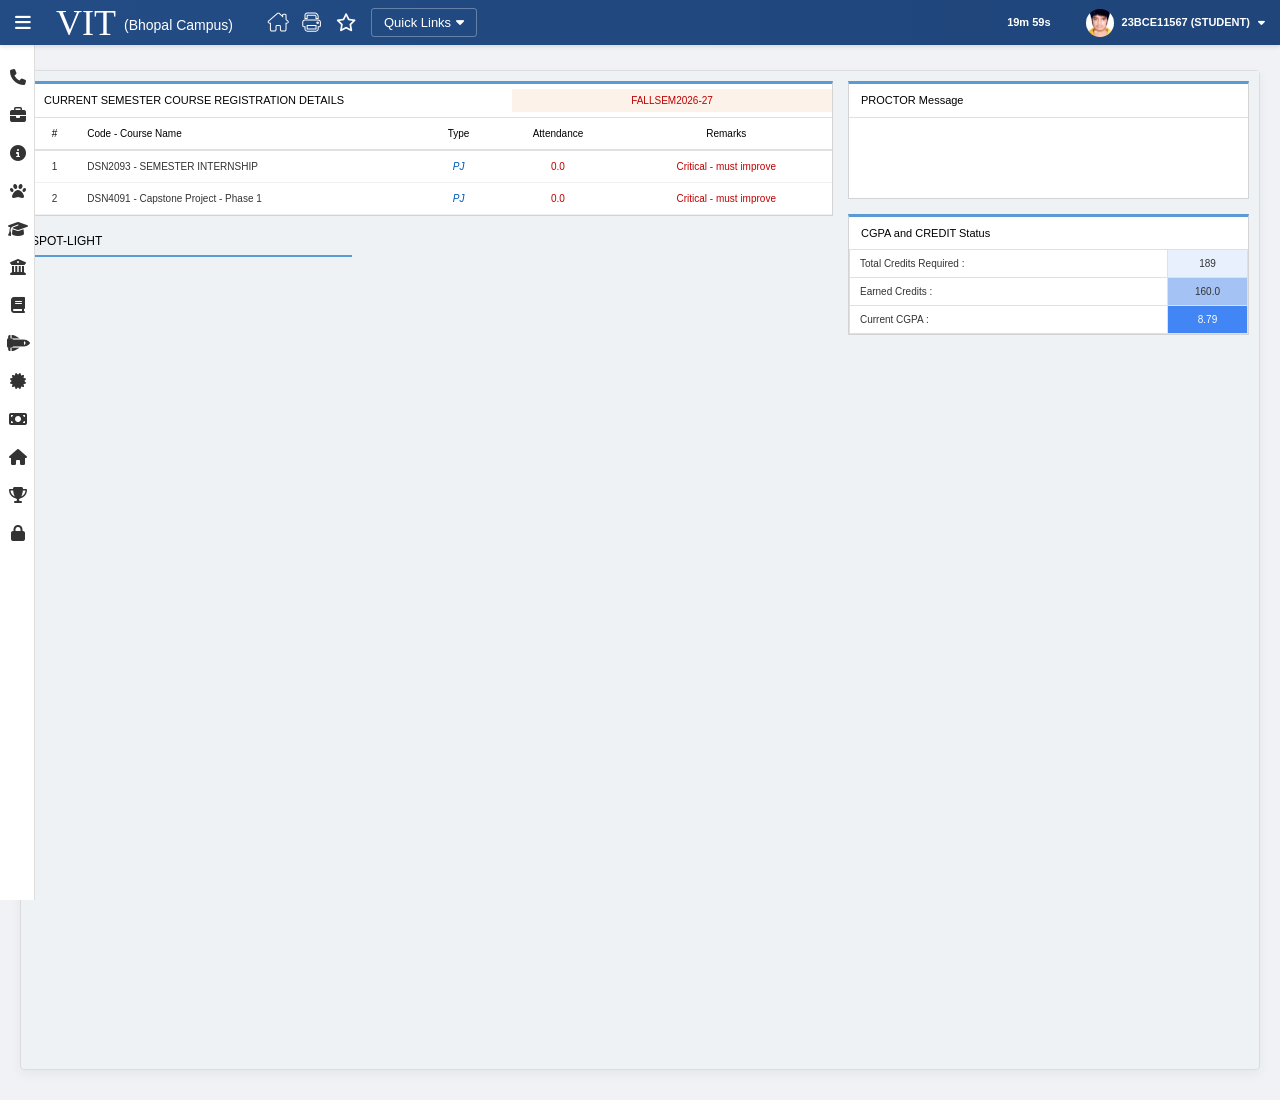
==== commit 4fa67791: "Adjust homepage layout and colors to perfectly match the screenshot" ====
--- a/index.html
+++ b/index.html
@@ -22,7 +22,7 @@
                 <span class="campus-text">(Bhopal Campus)</span>
             </div>
             <div class="nav-actions">
-                <button class="icon-btn"><i class="fa-solid fa-house-chimney" style="color: transparent; -webkit-text-stroke: 1px #ffffff;"></i></button>
+                <button class="icon-btn" onclick="window.location.href='index.html'"><i class="fa-solid fa-house-chimney" style="color: transparent; -webkit-text-stroke: 1px #ffffff;"></i></button>
                 <button class="icon-btn"><i class="fa-solid fa-print" style="color: transparent; -webkit-text-stroke: 1px #ffffff;"></i></button>
                 <button class="icon-btn"><i class="fa-regular fa-star"></i></button>
                 <button class="dropdown-btn">Quick Links <i class="fa-solid fa-caret-down"
@@ -183,9 +183,9 @@
         <div class="homepage-left">
             <!-- CURRENT SEMESTER COURSE REGISTRATION DETAILS -->
             <div class="home-card">
-                <div class="home-card-header">
-                    <span>CURRENT SEMESTER COURSE REGISTRATION DETAILS</span>
-                    <span class="badge-light">FALLSEM2026-27</span>
+                <div class="home-card-header header-with-badge p-0" style="padding:0;">
+                    <div style="padding: 8px 12px;" class="header-title">CURRENT SEMESTER COURSE REGISTRATION DETAILS</div>
+                    <div class="badge-light">FALLSEM2026-27</div>
                 </div>
                 <div class="home-card-body p-0">
                     <table class="home-table">
@@ -219,28 +219,24 @@
             </div>
 
             <!-- SPOT-LIGHT -->
-            <div class="home-card mt-3">
-                <div class="home-card-header border-bottom-blue">
-                    <span>SPOT-LIGHT</span>
-                </div>
-                <div class="home-card-body" style="height: 500px;">
-                </div>
+            <div class="spotlight-container">
+                <div class="spotlight-text">SPOT-LIGHT</div>
             </div>
         </div>
 
         <div class="homepage-right">
             <!-- PROCTOR Message -->
             <div class="home-card">
-                <div class="home-card-header border-bottom-blue">
+                <div class="home-card-header">
                     <span>PROCTOR Message</span>
                 </div>
-                <div class="home-card-body" style="height: 60px;">
+                <div class="home-card-body" style="height: 80px;">
                 </div>
             </div>
 
             <!-- CGPA and CREDIT Status -->
             <div class="home-card mt-3">
-                <div class="home-card-header border-bottom-blue">
+                <div class="home-card-header">
                     <span>CGPA and CREDIT Status</span>
                 </div>
                 <div class="home-card-body p-0">
@@ -248,15 +244,15 @@
                         <tbody>
                             <tr>
                                 <td>Total Credits Required :</td>
-                                <td class="bg-light-blue1 text-center">189</td>
+                                <td class="bg-light-blue1">189</td>
                             </tr>
                             <tr>
                                 <td>Earned Credits :</td>
-                                <td class="bg-light-blue2 text-center">160.0</td>
+                                <td class="bg-light-blue2">160.0</td>
                             </tr>
                             <tr>
                                 <td>Current CGPA :</td>
-                                <td class="bg-blue-primary text-white text-center">8.79</td>
+                                <td class="bg-blue-primary text-white">8.79</td>
                             </tr>
                         </tbody>
                     </table>
--- a/styles.css
+++ b/styles.css
@@ -778,30 +778,34 @@
     grid-template-columns: 2fr 1fr;
     gap: 15px;
     padding: 10px;
+    background-color: #eef2f5;
 }
 .home-card {
     background: white;
-    border: 1px solid #ccc;
-    box-shadow: 2px 2px 5px rgba(0,0,0,0.05);
+    border: 1px solid #d3d3d3;
+    border-top: 3px solid #5b9bd5;
+    box-shadow: none;
 }
 .home-card-header {
     padding: 8px 12px;
     font-size: 11px;
-    font-weight: bold;
-    color: #333;
-    display: flex;
-    justify-content: space-between;
-    align-items: center;
-}
-.border-bottom-blue {
-    border-bottom: 2px solid #6fa8dc;
+    color: #000;
+    border-bottom: 1px solid #e0e0e0;
+}
+.header-with-badge {
+    display: flex;
+    align-items: center;
+}
+.header-title {
+    margin-right: auto;
 }
 .badge-light {
-    background: #fdf5e6;
-    color: #cc0000;
-    padding: 2px 10px;
-    font-weight: bold;
-    border-radius: 3px;
+    background: #fdf2e9;
+    color: #c00000;
+    padding: 4px 0;
+    width: 40%;
+    text-align: center;
+    font-size: 10px;
 }
 .home-card-body {
     padding: 10px;
@@ -816,27 +820,46 @@
     width: 100%;
     border-collapse: collapse;
     font-size: 10px;
-    font-weight: 500;
 }
 .home-table th, .home-table td {
+    padding: 8px 10px;
+    text-align: center;
+    border-bottom: 1px solid #f0f0f0;
+}
+.home-table th:nth-child(2), .home-table td:nth-child(2) {
+    text-align: left;
+}
+.home-table th {
+    font-weight: normal;
+    color: #000;
+    background: #fff;
+    border-bottom: 2px solid #e0e0e0;
+}
+.text-blue { color: #0056b3; }
+.italic { font-style: italic; }
+.text-red { color: #c00000; }
+.bg-light-blue1 { background-color: #e8f0fe; width: 80px;}
+.bg-light-blue2 { background-color: #a4c2f4; }
+.bg-blue-primary { background-color: #4285f4; }
+.text-white { color: white; }
+.home-table.no-border th, .home-table.no-border td {
+    border: 1px solid #e0e0e0;
+    border-top: none;
+    border-bottom: 1px solid #e0e0e0;
     padding: 6px 10px;
     text-align: left;
 }
-.home-table th {
-    font-weight: bold;
-    background: #fff;
-    border-bottom: 1px solid #ddd;
-}
-.text-blue { color: #0b5394; }
-.italic { font-style: italic; font-weight: bold;}
-.text-red { color: #cc0000; }
-.text-center { text-align: center !important; font-weight: bold;}
-.bg-light-blue1 { background-color: #e6f2ff; width: 80px;}
-.bg-light-blue2 { background-color: #b3d9ff; }
-.bg-blue-primary { background-color: #4a86e8; }
-.text-white { color: white; }
-.home-table.no-border th, .home-table.no-border td {
-    border: 1px solid #fff;
-    border-bottom: 1px solid #f0f0f0;
-    padding: 6px 10px;
-}
+.home-table.no-border td:last-child {
+    text-align: center;
+}
+.spotlight-container {
+    margin-top: 15px;
+}
+.spotlight-text {
+    font-size: 12px;
+    color: #000;
+    display: inline-block;
+    border-bottom: 2px solid #5b9bd5;
+    padding-bottom: 5px;
+    width: 40%;
+}
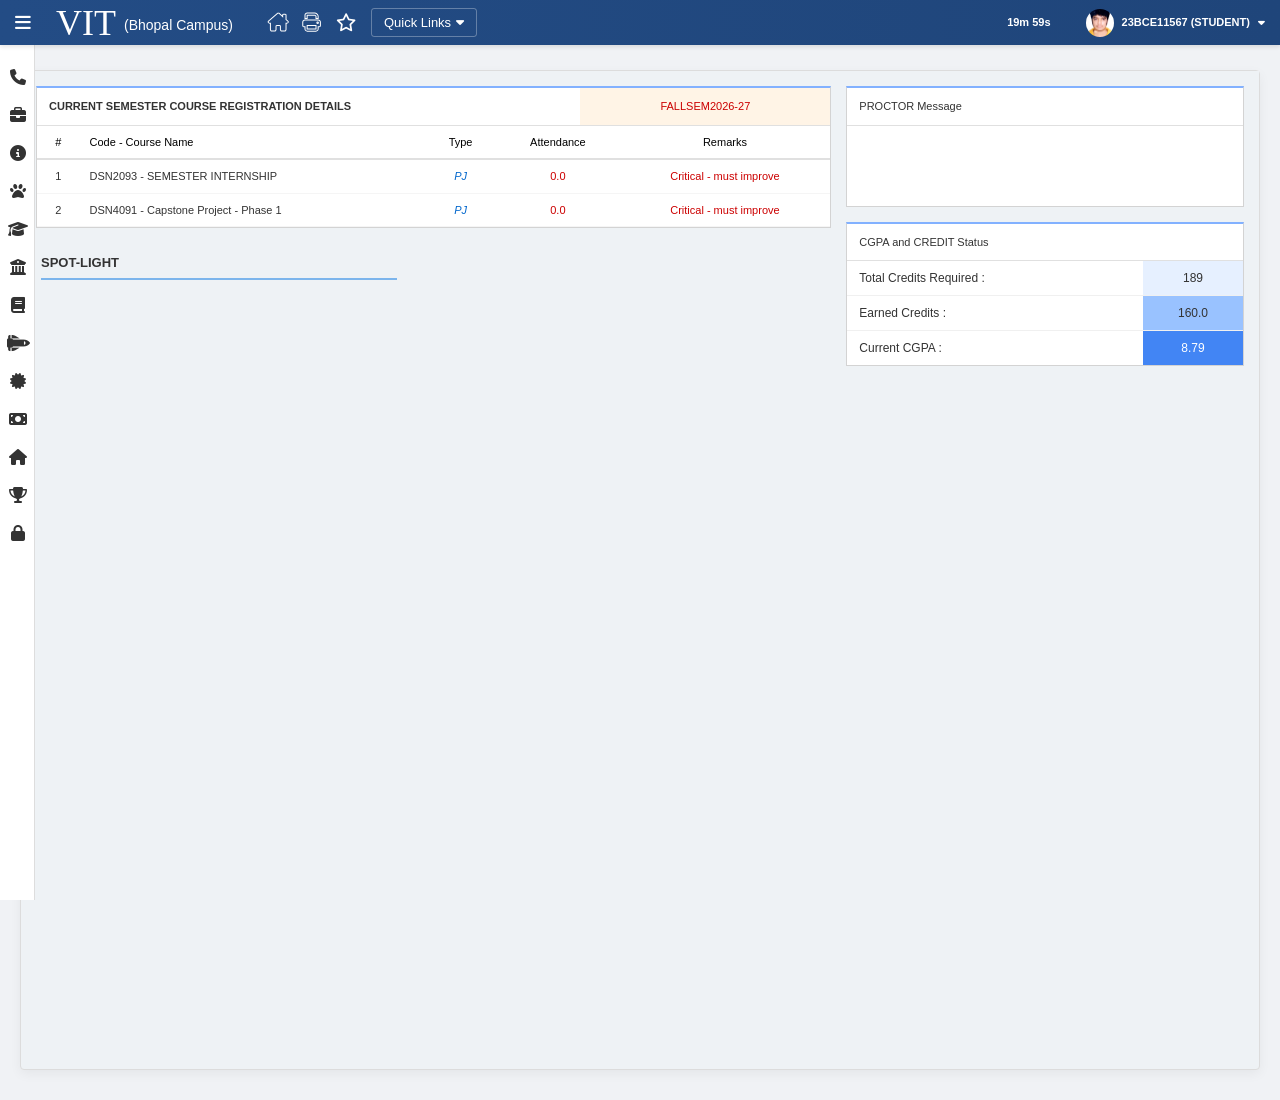
==== commit ec90f43d: "Refine homepage styling to precisely match screenshot fonts and colors" ====
--- a/index.html
+++ b/index.html
@@ -183,8 +183,8 @@
         <div class="homepage-left">
             <!-- CURRENT SEMESTER COURSE REGISTRATION DETAILS -->
             <div class="home-card">
-                <div class="home-card-header header-with-badge p-0" style="padding:0;">
-                    <div style="padding: 8px 12px;" class="header-title">CURRENT SEMESTER COURSE REGISTRATION DETAILS</div>
+                <div class="header-with-badge">
+                    <div class="header-title">CURRENT SEMESTER COURSE REGISTRATION DETAILS</div>
                     <div class="badge-light">FALLSEM2026-27</div>
                 </div>
                 <div class="home-card-body p-0">
@@ -227,8 +227,8 @@
         <div class="homepage-right">
             <!-- PROCTOR Message -->
             <div class="home-card">
-                <div class="home-card-header">
-                    <span>PROCTOR Message</span>
+                <div class="home-card-header" style="padding: 10px 12px; font-weight: normal; font-size: 11px;">
+                    PROCTOR Message
                 </div>
                 <div class="home-card-body" style="height: 80px;">
                 </div>
@@ -236,8 +236,8 @@
 
             <!-- CGPA and CREDIT Status -->
             <div class="home-card mt-3">
-                <div class="home-card-header">
-                    <span>CGPA and CREDIT Status</span>
+                <div class="home-card-header" style="padding: 10px 12px; font-weight: normal; font-size: 11px;">
+                    CGPA and CREDIT Status
                 </div>
                 <div class="home-card-body p-0">
                     <table class="home-table no-border">
--- a/styles.css
+++ b/styles.css
@@ -777,35 +777,41 @@
     display: grid;
     grid-template-columns: 2fr 1fr;
     gap: 15px;
-    padding: 10px;
+    padding: 15px;
     background-color: #eef2f5;
+    font-family: Arial, Helvetica, sans-serif;
 }
 .home-card {
-    background: white;
+    background: #ffffff;
     border: 1px solid #d3d3d3;
-    border-top: 3px solid #5b9bd5;
+    border-top: 2px solid #82b1ff;
     box-shadow: none;
 }
 .home-card-header {
-    padding: 8px 12px;
-    font-size: 11px;
-    color: #000;
+    font-size: 12px;
+    color: #333;
     border-bottom: 1px solid #e0e0e0;
 }
 .header-with-badge {
     display: flex;
-    align-items: center;
+    align-items: stretch;
+    border-bottom: 1px solid #e0e0e0;
 }
 .header-title {
-    margin-right: auto;
+    flex: 1;
+    padding: 10px 12px;
+    font-weight: bold;
+    font-size: 11px;
 }
 .badge-light {
-    background: #fdf2e9;
-    color: #c00000;
-    padding: 4px 0;
-    width: 40%;
-    text-align: center;
-    font-size: 10px;
+    background: #fff4e6;
+    color: #cc0000;
+    width: 250px;
+    display: flex;
+    justify-content: center;
+    align-items: center;
+    font-size: 11px;
+    font-weight: normal;
 }
 .home-card-body {
     padding: 10px;
@@ -819,12 +825,12 @@
 .home-table {
     width: 100%;
     border-collapse: collapse;
-    font-size: 10px;
+    font-size: 11px;
 }
 .home-table th, .home-table td {
     padding: 8px 10px;
     text-align: center;
-    border-bottom: 1px solid #f0f0f0;
+    border-bottom: 1px solid #f5f5f5;
 }
 .home-table th:nth-child(2), .home-table td:nth-child(2) {
     text-align: left;
@@ -835,31 +841,36 @@
     background: #fff;
     border-bottom: 2px solid #e0e0e0;
 }
-.text-blue { color: #0056b3; }
+.text-blue { color: #0066cc; }
 .italic { font-style: italic; }
-.text-red { color: #c00000; }
-.bg-light-blue1 { background-color: #e8f0fe; width: 80px;}
-.bg-light-blue2 { background-color: #a4c2f4; }
+.text-red { color: #cc0000; }
+.bg-light-blue1 { background-color: #e6f0ff; width: 100px;}
+.bg-light-blue2 { background-color: #99c2ff; }
 .bg-blue-primary { background-color: #4285f4; }
 .text-white { color: white; }
 .home-table.no-border th, .home-table.no-border td {
-    border: 1px solid #e0e0e0;
-    border-top: none;
-    border-bottom: 1px solid #e0e0e0;
-    padding: 6px 10px;
+    border: none;
+    border-bottom: 1px solid #f0f0f0;
+    padding: 8px 12px;
     text-align: left;
+    font-size: 12px;
+}
+.home-table.no-border tr:last-child td {
+    border-bottom: none;
 }
 .home-table.no-border td:last-child {
     text-align: center;
 }
 .spotlight-container {
-    margin-top: 15px;
+    margin-top: 25px;
+    padding-left: 5px;
 }
 .spotlight-text {
-    font-size: 12px;
-    color: #000;
-    display: inline-block;
-    border-bottom: 2px solid #5b9bd5;
+    font-size: 13px;
+    color: #333;
+    font-weight: bold;
+    display: block;
+    border-bottom: 2px solid #7cb5ec;
     padding-bottom: 5px;
-    width: 40%;
-}
+    width: 45%;
+}
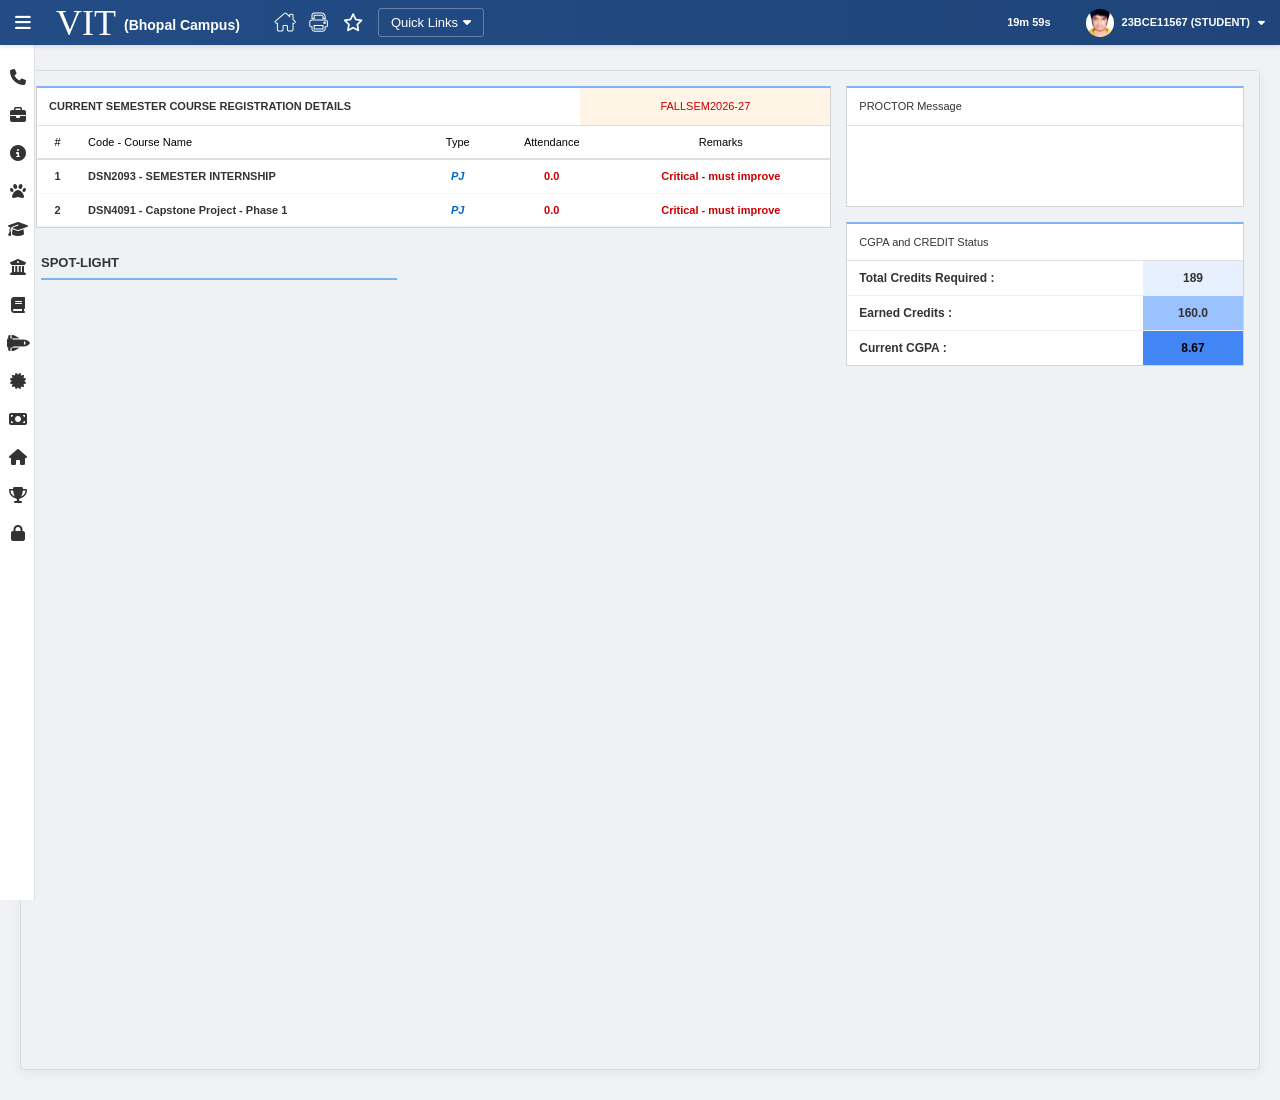
==== commit 606f60a5: "Make global font bold and update CGPA to 8.67 in black color" ====
--- a/index.html
+++ b/index.html
@@ -252,7 +252,7 @@
                             </tr>
                             <tr>
                                 <td>Current CGPA :</td>
-                                <td class="bg-blue-primary text-white">8.79</td>
+                                <td class="bg-blue-primary" style="color: black !important;">8.67</td>
                             </tr>
                         </tbody>
                     </table>
--- a/styles.css
+++ b/styles.css
@@ -20,6 +20,7 @@
 }
 
 body {
+    font-weight: bold;
     font-family: Arial, Helvetica, sans-serif;
     background-color: var(--bg-light);
     color: var(--text-dark);
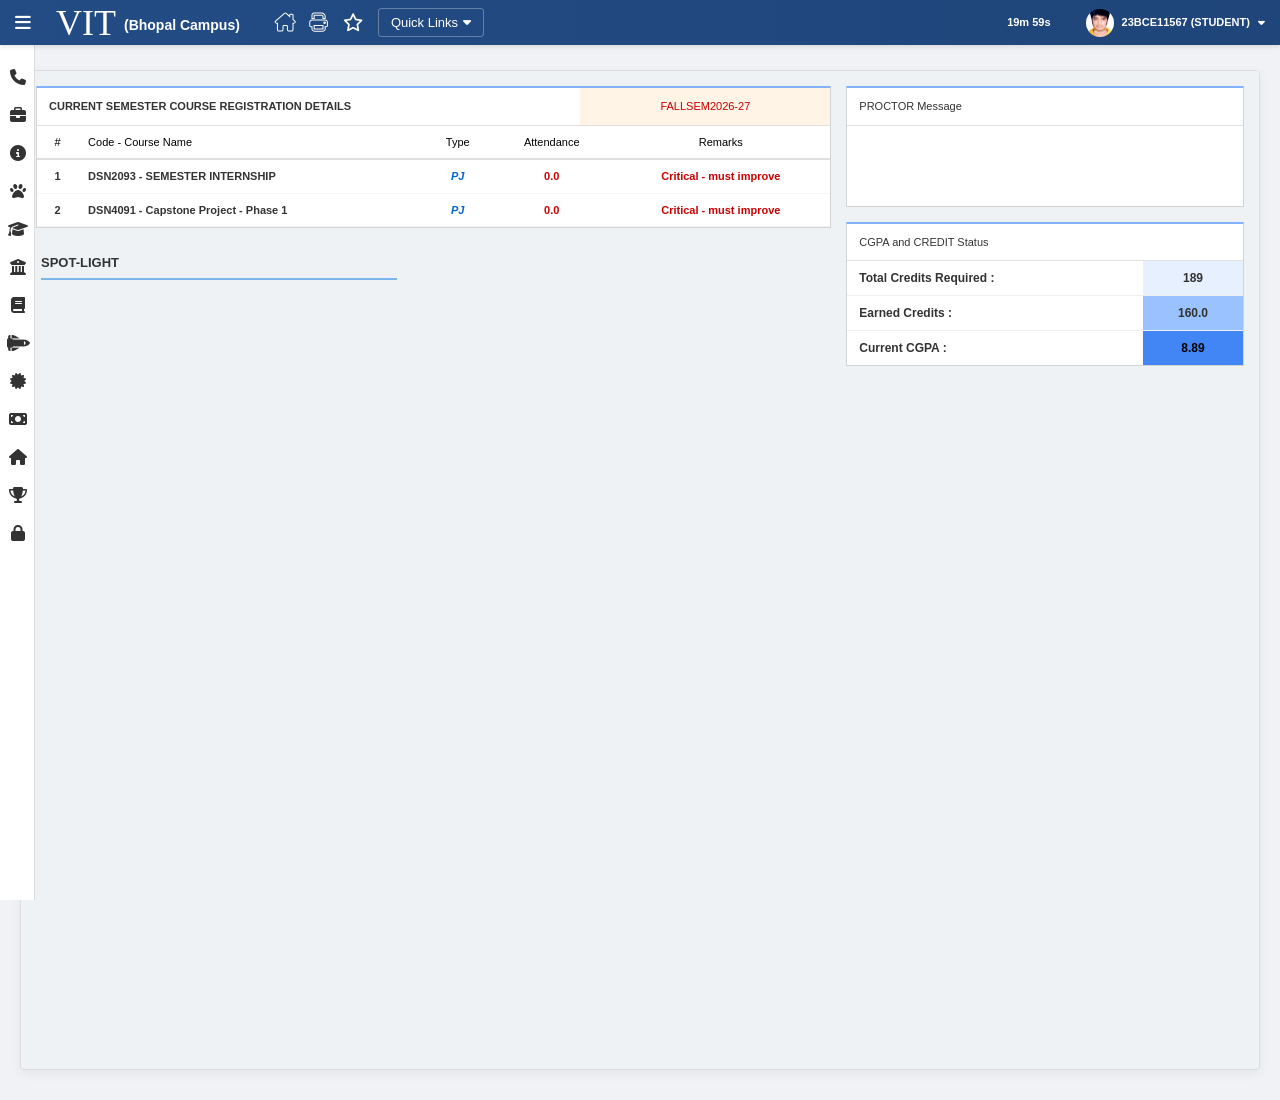
==== commit d40614a2: "Update CGPA to 8.89" ====
--- a/index.html
+++ b/index.html
@@ -252,7 +252,7 @@
                             </tr>
                             <tr>
                                 <td>Current CGPA :</td>
-                                <td class="bg-blue-primary" style="color: black !important;">8.67</td>
+                                <td class="bg-blue-primary" style="color: black !important;">8.89</td>
                             </tr>
                         </tbody>
                     </table>
